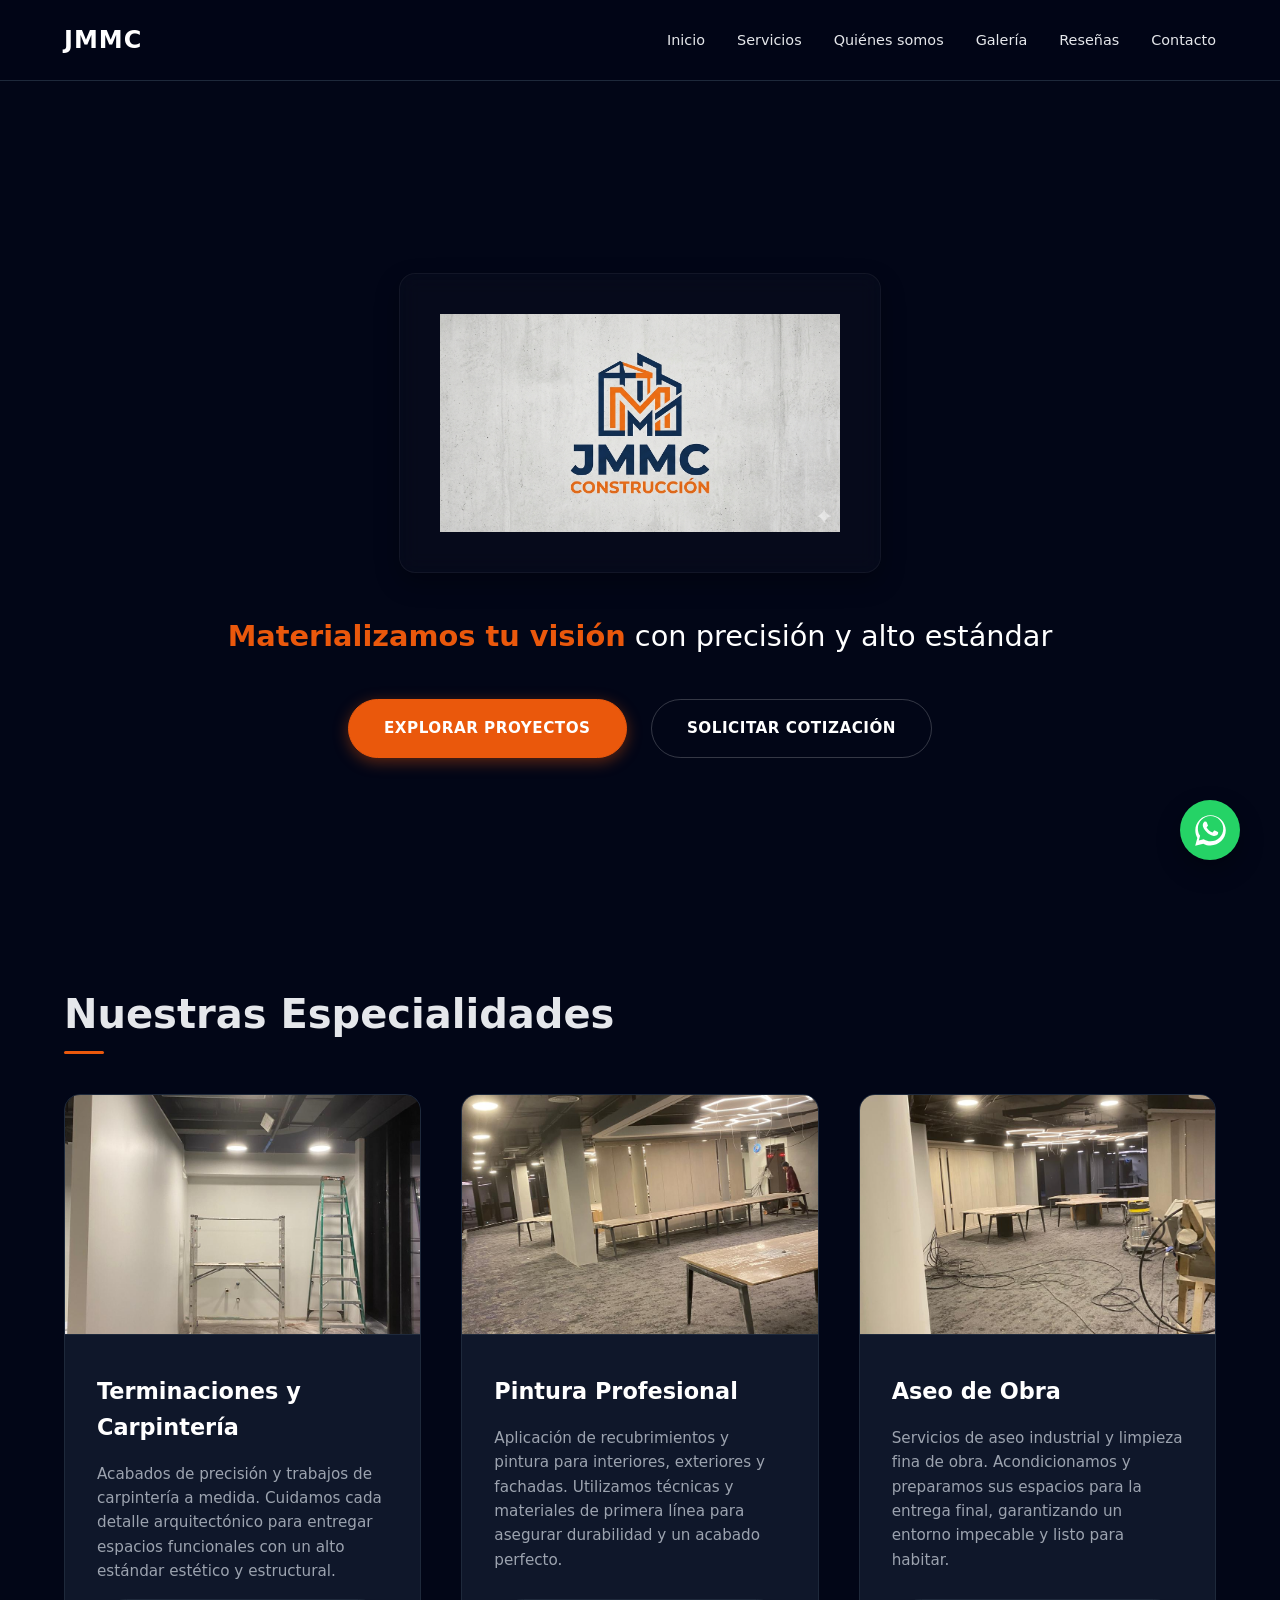
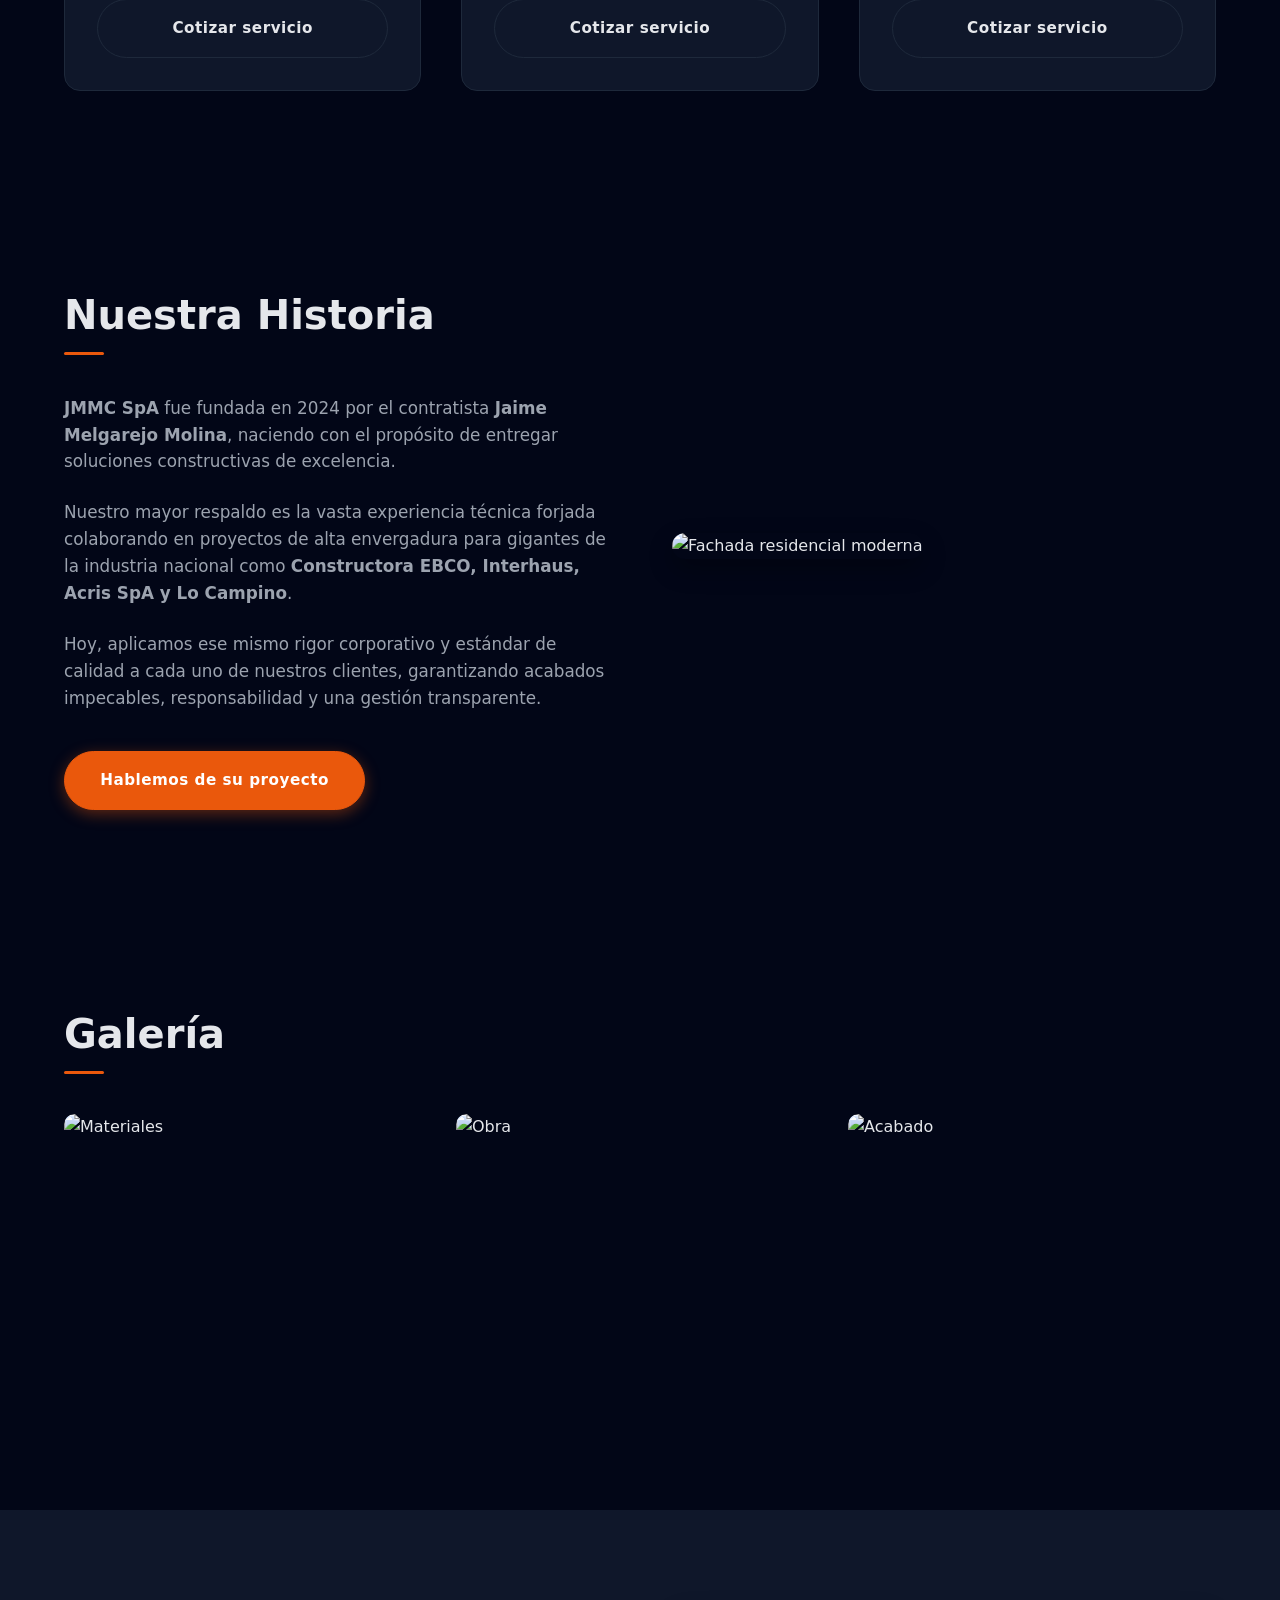
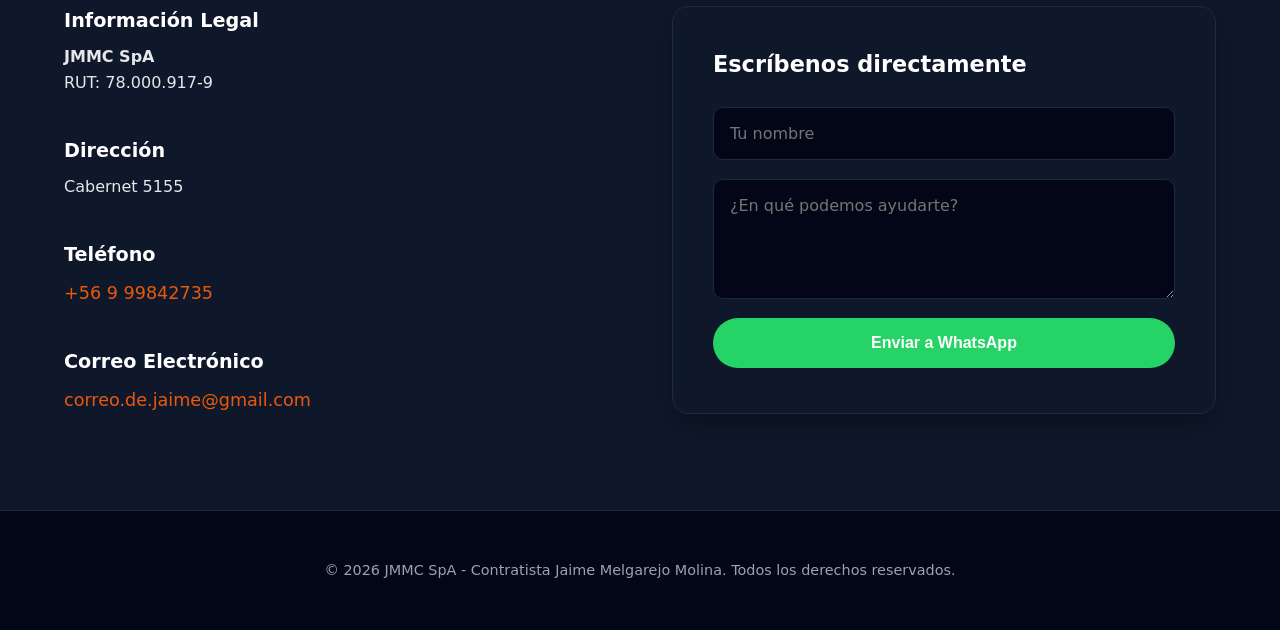
==== index.html @ 439ef9b3 "Add files via upload" ====
<!DOCTYPE html>
<html lang="es">
<head>
  <meta charset="UTF-8" />
  <title>JMMC - Construcción y Remodelaciones</title>
  <meta name="viewport" content="width=device-width, initial-scale=1" />
  <link rel="stylesheet" href="styles.css" />
</head>
<body>

  <header class="site-header">
    <div class="container header-inner">
      <div class="site-logo">
        <a href="#hero">JMMC</a>
      </div>
      <nav class="site-nav" id="siteNav">
        <ul>
          <li><a href="#hero">Inicio</a></li>
          <li><a href="#services">Servicios</a></li>
          <li><a href="#about">Quiénes somos</a></li>
          <li><a href="#gallery">Galería</a></li>
          <li><a href="#testimonials">Reseñas</a></li>
          <li><a href="#contact">Contacto</a></li>
        </ul>
      </nav>
      <button class="nav-toggle" id="navToggle" aria-label="Abrir menú">
        <span></span><span></span><span></span>
      </button>
    </div>
  </header>

  <section class="hero" id="hero">
    <div class="container hero-inner">
      <div class="hero-banner-content">
        
        <div class="hero-logo-wrapper">
          <img src="logo color.png" alt="JMMC Construcción Logo" class="hero-logo-main">
        </div>

        <p class="hero-tagline">
          <span class="text-orange">Materializamos tu visión</span> <span class="text-white">con precisión y alto estándar</span>
        </p>

        <div class="hero-btns-group">
          <a href="#gallery" class="btn btn-primary">EXPLORAR PROYECTOS</a>
          <a href="#contact" class="btn btn-outline-alt">SOLICITAR COTIZACIÓN</a>
        </div>
      </div>
    </div>
  </section>

  <main>

    <section class="section section-services" id="services">
      <div class="container">
        <h2 class="section-title">Nuestras Especialidades</h2>
        <div class="cards-grid">
          <article class="card">
            <div class="card-image">
              <img src="TERMINACIONES.jpeg" alt="Trabajos de Terminaciones y Carpintería" />
            </div>
            <div class="card-body">
              <h3>Terminaciones y Carpintería</h3>
              <p>Acabados de precisión y trabajos de carpintería a medida. Cuidamos cada detalle arquitectónico para entregar espacios funcionales con un alto estándar estético y estructural.</p>
              <a href="#contact" class="btn btn-outline">Cotizar servicio</a>
            </div>
          </article>

          <article class="card">
            <div class="card-image">
              <img src="1.jpeg" alt="Servicio de Pintura Profesional" />
            </div>
            <div class="card-body">
              <h3>Pintura Profesional</h3>
              <p>Aplicación de recubrimientos y pintura para interiores, exteriores y fachadas. Utilizamos técnicas y materiales de primera línea para asegurar durabilidad y un acabado perfecto.</p>
              <a href="#contact" class="btn btn-outline">Cotizar servicio</a>
            </div>
          </article>

          <article class="card">
            <div class="card-image">
              <img src="ASEO.jpeg" alt="Aseo Industrial y Limpieza de Obra" />
            </div>
            <div class="card-body">
              <h3>Aseo de Obra</h3>
              <p>Servicios de aseo industrial y limpieza fina de obra. Acondicionamos y preparamos sus espacios para la entrega final, garantizando un entorno impecable y listo para habitar.</p>
              <a href="#contact" class="btn btn-outline">Cotizar servicio</a>
            </div>
          </article>
        </div>
      </div>
    </section>

    <section class="section section-about" id="about">
      <div class="container about-grid">
        <div class="about-text">
          <h2 class="section-title">Nuestra Historia</h2>
          <p><strong>JMMC SpA</strong> fue fundada en 2024 por el contratista <strong>Jaime Melgarejo Molina</strong>, naciendo con el propósito de entregar soluciones constructivas de excelencia.</p>
          <p>Nuestro mayor respaldo es la vasta experiencia técnica forjada colaborando en proyectos de alta envergadura para gigantes de la industria nacional como <strong>Constructora EBCO, Interhaus, Acris SpA y Lo Campino</strong>.</p>
          <p>Hoy, aplicamos ese mismo rigor corporativo y estándar de calidad a cada uno de nuestros clientes, garantizando acabados impecables, responsabilidad y una gestión transparente.</p>
          <a href="#contact" class="btn btn-primary">Hablemos de su proyecto</a>
        </div>
        <div class="about-image">
          <img src="https://benjagnik-fphck.wordpress.com/wp-content/uploads/2026/04/jmmc-69df0a424de0f.png" alt="Fachada residencial moderna" />
        </div>
      </div>
    </section>

    <section class="section section-gallery" id="gallery">
      <div class="container">
        <h2 class="section-title">Galería</h2>
        <div class="gallery-grid">
          <figure class="gallery-item"><img src="https://benjagnik-fphck.wordpress.com/wp-content/uploads/2026/04/jmmc-69df0a423d7f0.png" alt="Materiales" /></figure>
          <figure class="gallery-item"><img src="https://benjagnik-fphck.wordpress.com/wp-content/uploads/2026/04/jmmc-69df0a41c3d1e.png" alt="Obra" /></figure>
          <figure class="gallery-item"><img src="https://benjagnik-fphck.wordpress.com/wp-content/uploads/2026/04/jmmc-69df0a420e77d.png" alt="Acabado" /></figure>
        </div>
      </div>
    </section>

    <section class="section section-contact" id="contact">
      <div class="container contact-grid">
        <div class="contact-info">
          <div class="contact-block">
            <h3>Información Legal</h3>
            <p><strong>JMMC SpA</strong><br>RUT: 78.000.917-9</p>
          </div>
          <div class="contact-block">
            <h3>Dirección</h3>
            <p>Cabernet 5155</p>
          </div>
          <div class="contact-block">
            <h3>Teléfono</h3>
            <p><a href="tel:+56999842735">+56 9 99842735</a></p>
          </div>
          <div class="contact-block">
            <h3>Correo Electrónico</h3>
            <p><a href="mailto:correo.de.jaime@gmail.com">correo.de.jaime@gmail.com</a></p>
          </div>
        </div>
        <div class="contact-form-container">
          <h3>Escríbenos directamente</h3>
          <form id="whatsappForm" class="custom-form">
            <input type="text" id="nombre" class="form-input" placeholder="Tu nombre" required>
            <textarea id="mensaje" class="form-textarea" placeholder="¿En qué podemos ayudarte?" required></textarea>
            <button type="submit" class="btn-whatsapp">Enviar a WhatsApp</button>
          </form>
        </div>
      </div>
    </section>
  </main>

  <footer class="site-footer">
    <div class="container footer-inner">
      <p class="footer-credit">© 2026 JMMC SpA - Contratista Jaime Melgarejo Molina. Todos los derechos reservados.</p>
    </div>
  </footer>

  <script src="script.js"></script>

  <!-- BOTÓN FLOTANTE DE WHATSAPP -->
  <a href="https://wa.me/56999842735?text=Hola!%20Vengo%20de%20la%20página%20web%20y%20me%20gustaría%20hacer%20una%20consulta." class="whatsapp-float" target="_blank" rel="noopener noreferrer" aria-label="Escríbenos por WhatsApp">
    <!-- Usamos un SVG oficial de WhatsApp para que cargue rápido y no dependas de imágenes externas -->
    <svg xmlns="http://www.w3.org/2000/svg" viewBox="0 0 448 512" class="whatsapp-icon">
      <path fill="currentColor" d="M380.9 97.1C339 55.1 283.2 32 223.9 32c-122.4 0-222 99.6-222 222 0 39.1 10.2 77.3 29.6 111L0 480l117.7-30.9c32.4 17.7 68.9 27 106.1 27h.1c122.3 0 224.1-99.6 224.1-222 0-59.3-25.2-115-67.1-157zM223.9 413.2c-33.2 0-65.7-8.9-94-25.7l-6.7-4-69.8 18.3L72 334.1l-4.4-7c-18.5-29.4-28.2-63.3-28.2-98.2 0-101.7 82.8-184.5 184.6-184.5 49.3 0 95.6 19.2 130.4 54.1 34.8 34.9 56.2 81.2 56.1 130.5 0 101.8-84.9 184.6-186.6 184.6zm101.2-138.2c-5.5-2.8-32.8-16.2-37.9-18-5.1-1.9-8.8-2.8-12.5 2.8-3.7 5.6-14.3 18-17.6 21.8-3.2 3.7-6.5 4.2-12 1.4-32.6-16.3-54-29.1-75.5-66-5.7-9.8 5.7-9.1 16.3-30.3 1.8-3.7.9-6.9-.5-9.7-1.4-2.8-12.5-30.1-17.1-41.2-4.5-10.8-9.1-9.3-12.5-9.5-3.2-.2-6.9-.2-10.6-.2-3.7 0-9.7 1.4-14.8 6.9-5.1 5.6-19.4 19-19.4 46.3 0 27.3 19.9 53.7 22.6 57.4 2.8 3.7 39.1 59.7 94.8 83.8 35.2 15.2 49 16.5 66.6 13.9 10.7-1.6 32.8-13.4 37.4-26.4 4.6-13 4.6-24.1 3.2-26.4-1.3-2.5-5-3.9-10.5-6.6z"/>
    </svg>
  </a>
</body>
</html>
---- styles.css ----
:root {
  /* Paleta de colores refinada para mayor elegancia */
  --color-bg: #0f172a;
  --color-bg-alt: #020617;
  --color-primary: #ea580c; /* Naranja ligeramente más oscuro/premium */
  --color-primary-hover: #c2410c;
  --color-primary-soft: rgba(234, 88, 12, 0.12);
  --color-text: #e5e7eb;
  --color-muted: #9ca3af;
  --color-card-bg: #0f172a; /* Fondo tarjeta sutilmente diferenciado */
  --color-border: #1e293b;
  --radius-lg: 16px;
  --radius-md: 10px;
  --radius-pill: 999px;
  --shadow-soft: 0 10px 25px rgba(0, 0, 0, 0.3);
  --shadow-hover: 0 15px 35px rgba(0, 0, 0, 0.5);
}

/* RESET & BASE */
* { 
  box-sizing: border-box; 
  margin: 0;
  padding: 0;
}

html { 
  scroll-behavior: smooth; 
  scroll-padding-top: 5rem; /* Evita que el header tape los títulos al hacer ancla */
}

body {
  font-family: system-ui, -apple-system, BlinkMacSystemFont, "Segoe UI", Roboto, sans-serif;
  background: var(--color-bg-alt);
  color: var(--color-text);
  line-height: 1.6;
  -webkit-font-smoothing: antialiased;
}

.container { 
  width: 100%; 
  max-width: 1200px; /* Ligeramente más amplio para PC */
  margin: 0 auto; 
  padding: 0 1.5rem; 
}

.section { padding: 6rem 0; }
.section-title { 
  font-size: clamp(2rem, 4vw, 2.5rem); 
  margin-bottom: 3rem; 
  font-weight: 700; 
  position: relative;
  display: inline-block;
}
/* Detalle elegante bajo los títulos */
.section-title::after {
  content: "";
  position: absolute;
  left: 0;
  bottom: -8px;
  width: 40px;
  height: 3px;
  background: var(--color-primary);
  border-radius: 2px;
}

/* HEADER Y NAVEGACIÓN */
.site-header {
  position: sticky; 
  top: 0; 
  z-index: 1000;
  background: rgba(2, 6, 23, 0.9);
  border-bottom: 1px solid var(--color-border);
  backdrop-filter: blur(12px);
  -webkit-backdrop-filter: blur(12px);
}

.header-inner { 
  display: flex; 
  align-items: center; 
  justify-content: space-between; 
  height: 5rem; 
}

.site-logo a { 
  color: #fff; 
  font-weight: 800; 
  text-decoration: none; 
  font-size: 1.5rem; 
  letter-spacing: 1px; 
}

.site-nav ul { 
  list-style: none; 
  display: flex; 
  gap: 2rem; 
}

.site-nav a { 
  color: var(--color-text); 
  text-decoration: none; 
  font-size: 0.9rem; 
  font-weight: 500;
  transition: color 0.3s ease; 
}

.site-nav a:hover { color: var(--color-primary); }

/* Toggle Menú Móvil */
.nav-toggle {
  display: none;
  flex-direction: column;
  justify-content: space-between;
  width: 30px;
  height: 21px;
  background: transparent;
  border: none;
  cursor: pointer;
  z-index: 1001;
}

.nav-toggle span {
  display: block;
  width: 100%;
  height: 3px;
  background-color: var(--color-text);
  border-radius: 3px;
  transition: all 0.3s ease;
}

/* HERO BANNER RESPONSIVO */
.hero {
  padding: 12rem 0 8rem;
  background-image: 
    linear-gradient(to bottom, rgba(2, 6, 23, 0.75), rgba(2, 6, 23, 0.95)),
    url('textura.png'); 
  background-size: cover;
  background-position: center;
  background-attachment: fixed;
  display: flex;
  justify-content: center;
  align-items: center;
  text-align: center;
  min-height: 80vh;
}

.hero-banner-content { 
  display: flex; 
  flex-direction: column; 
  align-items: center; 
  gap: 2.5rem; 
}

.hero-logo-wrapper {
  background: rgba(255, 255, 255, 0.02);
  padding: 2.5rem;
  border-radius: var(--radius-lg);
  border: 1px solid rgba(255, 255, 255, 0.05);
  backdrop-filter: blur(10px);
  box-shadow: var(--shadow-soft);
  transition: transform 0.4s ease, box-shadow 0.4s ease;
}

.hero-logo-wrapper:hover { 
  transform: translateY(-5px); 
  box-shadow: var(--shadow-hover);
}

.hero-logo-main { 
  max-width: 400px; 
  width: 100%; 
  height: auto; 
  display: block; 
}

.hero-tagline { 
  font-size: clamp(1.2rem, 4vw, 1.8rem); 
  font-weight: 400; 
  color: var(--color-muted);
}
.text-white { color: #fff; }
.text-orange { color: var(--color-primary); font-weight: 600; }

.hero-btns-group { 
  display: flex; 
  gap: 1.5rem; 
  flex-wrap: wrap;
  justify-content: center;
}

/* BOTONES PROFESIONALES */
.btn {
  padding: 1rem 2.2rem; 
  border-radius: var(--radius-pill);
  font-weight: 600; 
  font-size: 0.95rem;
  letter-spacing: 0.5px;
  text-decoration: none; 
  transition: all 0.3s ease;
  display: inline-flex; 
  align-items: center; 
  justify-content: center;
  cursor: pointer;
}

.btn-primary { 
  background: var(--color-primary); 
  color: #fff; 
  box-shadow: 0 4px 15px rgba(234, 88, 12, 0.4); 
  border: 1px solid var(--color-primary);
}

.btn-primary:hover { 
  background: var(--color-primary-hover);
  border-color: var(--color-primary-hover);
  transform: translateY(-2px); 
  box-shadow: 0 6px 20px rgba(234, 88, 12, 0.6);
}

.btn-outline-alt { 
  border: 1px solid rgba(255,255,255,0.2); 
  color: #fff; 
  background: transparent; 
}

.btn-outline-alt:hover { 
  border-color: #fff; 
  background: rgba(255,255,255,0.05); 
  transform: translateY(-2px);
}

.btn-outline { 
  border: 1px solid var(--color-border); 
  color: var(--color-text); 
  margin-top: auto; /* Empuja el botón al fondo de la tarjeta */
  width: 100%; 
}

.btn-outline:hover {
  border-color: var(--color-primary);
  color: var(--color-primary);
  background: var(--color-primary-soft);
}

/* CARDS CON AUTO-FIT (Responsivo automático) */
.cards-grid { 
  display: grid; 
  grid-template-columns: repeat(auto-fit, minmax(300px, 1fr)); 
  gap: 2.5rem; 
}

.card { 
  background: var(--color-card-bg); 
  border-radius: var(--radius-lg); 
  border: 1px solid var(--color-border); 
  overflow: hidden; 
  display: flex;
  flex-direction: column;
  transition: transform 0.3s ease, box-shadow 0.3s ease;
}

.card:hover {
  transform: translateY(-8px);
  box-shadow: var(--shadow-hover);
  border-color: rgba(234, 88, 12, 0.3);
}

.card-image img { 
  width: 100%; 
  height: 240px; 
  object-fit: cover; 
  border-bottom: 1px solid var(--color-border);
}

.card-body { 
  padding: 2rem; 
  display: flex;
  flex-direction: column;
  flex-grow: 1;
  gap: 1rem;
}

.card-body h3 { font-size: 1.4rem; color: #fff; }
.card-body p { color: var(--color-muted); font-size: 0.95rem; }

/* ABOUT */
.about-grid { 
  display: grid; 
  grid-template-columns: 1fr 1fr; 
  gap: 4rem; 
  align-items: center; 
}

.about-text p {
  color: var(--color-muted);
  font-size: 1.05rem;
  margin-bottom: 1.5rem;
}

.about-text .btn { margin-top: 1rem; }

.about-image img { 
  width: 100%; 
  border-radius: var(--radius-lg); 
  box-shadow: var(--shadow-soft);
}

/* GALERÍA RESPONSIVA */
.gallery-grid { 
  display: grid; 
  grid-template-columns: repeat(auto-fit, minmax(320px, 1fr)); 
  gap: 1.5rem; 
}

.gallery-item {
  overflow: hidden;
  border-radius: var(--radius-md);
}

.gallery-item img { 
  width: 100%; 
  height: 300px; 
  object-fit: cover; 
  border-radius: var(--radius-md); 
  transition: transform 0.5s ease;
  display: block;
}

.gallery-item:hover img {
  transform: scale(1.05);
}

/* CONTACTO REFACTORIZADO */
.section-contact { background: var(--color-bg); }

.contact-grid {
  display: grid;
  grid-template-columns: repeat(auto-fit, minmax(320px, 1fr));
  gap: 4rem;
}

.contact-info {
  display: flex;
  flex-direction: column;
  gap: 2.5rem;
}

.contact-block h3 {
  font-size: 1.2rem;
  color: #fff;
  margin-bottom: 0.5rem;
}

.contact-block a {
  color: var(--color-primary);
  text-decoration: none;
  font-size: 1.1rem;
  transition: color 0.3s;
}

.contact-block a:hover { color: var(--color-primary-hover); }

/* Formulario Profesional (Clases CSS en lugar de inline) */
.contact-form-container {
  background: var(--color-card-bg);
  padding: 2.5rem;
  border-radius: var(--radius-lg);
  border: 1px solid var(--color-border);
  box-shadow: var(--shadow-soft);
}

.contact-form-container h3 {
  margin-bottom: 1.5rem;
  font-size: 1.4rem;
  color: #fff;
}

.custom-form {
  display: flex;
  flex-direction: column;
  gap: 1.2rem;
}

.form-input, .form-textarea {
  width: 100%;
  padding: 1rem;
  border-radius: var(--radius-md);
  border: 1px solid var(--color-border);
  background: var(--color-bg-alt);
  color: #fff;
  font-family: inherit;
  font-size: 1rem;
  transition: border-color 0.3s, box-shadow 0.3s;
}

.form-textarea {
  height: 120px;
  resize: vertical;
}

.form-input:focus, .form-textarea:focus {
  outline: none;
  border-color: var(--color-primary);
  box-shadow: 0 0 0 3px var(--color-primary-soft);
}

.btn-whatsapp {
  background-color: #25D366;
  color: white;
  border: none;
  padding: 1rem;
  cursor: pointer;
  width: 100%;
  border-radius: var(--radius-pill);
  font-weight: 700;
  font-size: 1rem;
  transition: all 0.3s ease;
  display: flex;
  justify-content: center;
  align-items: center;
}

.btn-whatsapp:hover {
  background-color: #1ebc5a;
  transform: translateY(-2px);
  box-shadow: 0 5px 15px rgba(37, 211, 102, 0.3);
}

/* FOOTER */
.site-footer {
  padding: 3rem 0;
  text-align: center;
  border-top: 1px solid var(--color-border);
  background: var(--color-bg-alt);
}

.footer-credit {
  color: var(--color-muted);
  font-size: 0.9rem;
}

/* =========================================
   BOTÓN FLOTANTE WHATSAPP
   ========================================= */
.whatsapp-float {
  position: fixed;
  width: 60px;
  height: 60px;
  bottom: 40px;
  right: 40px;
  background-color: #25D366;
  color: white;
  border-radius: 50px;
  display: flex;
  justify-content: center;
  align-items: center;
  box-shadow: var(--shadow-soft);
  z-index: 1000;
  transition: transform 0.3s ease, box-shadow 0.3s ease, background-color 0.3s ease;
}

.whatsapp-float:hover {
  transform: translateY(-5px) scale(1.05);
  box-shadow: var(--shadow-hover);
  background-color: #1EBE55;
  color: white;
}

.whatsapp-icon {
  width: 35px;
  height: 35px;
}

/* MEDIA QUERIES PARA ADAPTABILIDAD ESPECÍFICA (Tablets y Móviles) */
@media (max-width: 992px) {
  .about-grid { grid-template-columns: 1fr; gap: 3rem; }
  .about-image { order: -1; } /* Imagen arriba en móviles */
}

@media (max-width: 768px) {
  .nav-toggle { display: flex; } /* Muestra botón hamburguesa */
  
  .site-nav {
    display: none; /* Oculto por defecto en móvil, JS añadirá .active */
    position: absolute;
    top: 100%;
    left: 0;
    width: 100%;
    background: rgba(2, 6, 23, 0.98);
    border-bottom: 1px solid var(--color-border);
    padding: 1.5rem 0;
  }

  .site-nav.active { display: block; } /* Clase que activaría tu script.js */

  .site-nav ul {
    flex-direction: column;
    align-items: center;
    gap: 1.5rem;
  }
  
  .hero { padding: 8rem 0 6rem; }
  .hero-logo-main { max-width: 260px; }
  .hero-btns-group { flex-direction: column; width: 100%; }
  .hero-btns-group .btn { width: 100%; }
  
  .section { padding: 4rem 0; }
  .section-title { margin-bottom: 2rem; }

  /* Ajuste botón flotante en móviles */
  .whatsapp-float {
    width: 55px;
    height: 55px;
    bottom: 20px;
    right: 20px;
  }
  
  .whatsapp-icon {
    width: 30px;
    height: 30px;
  }
}
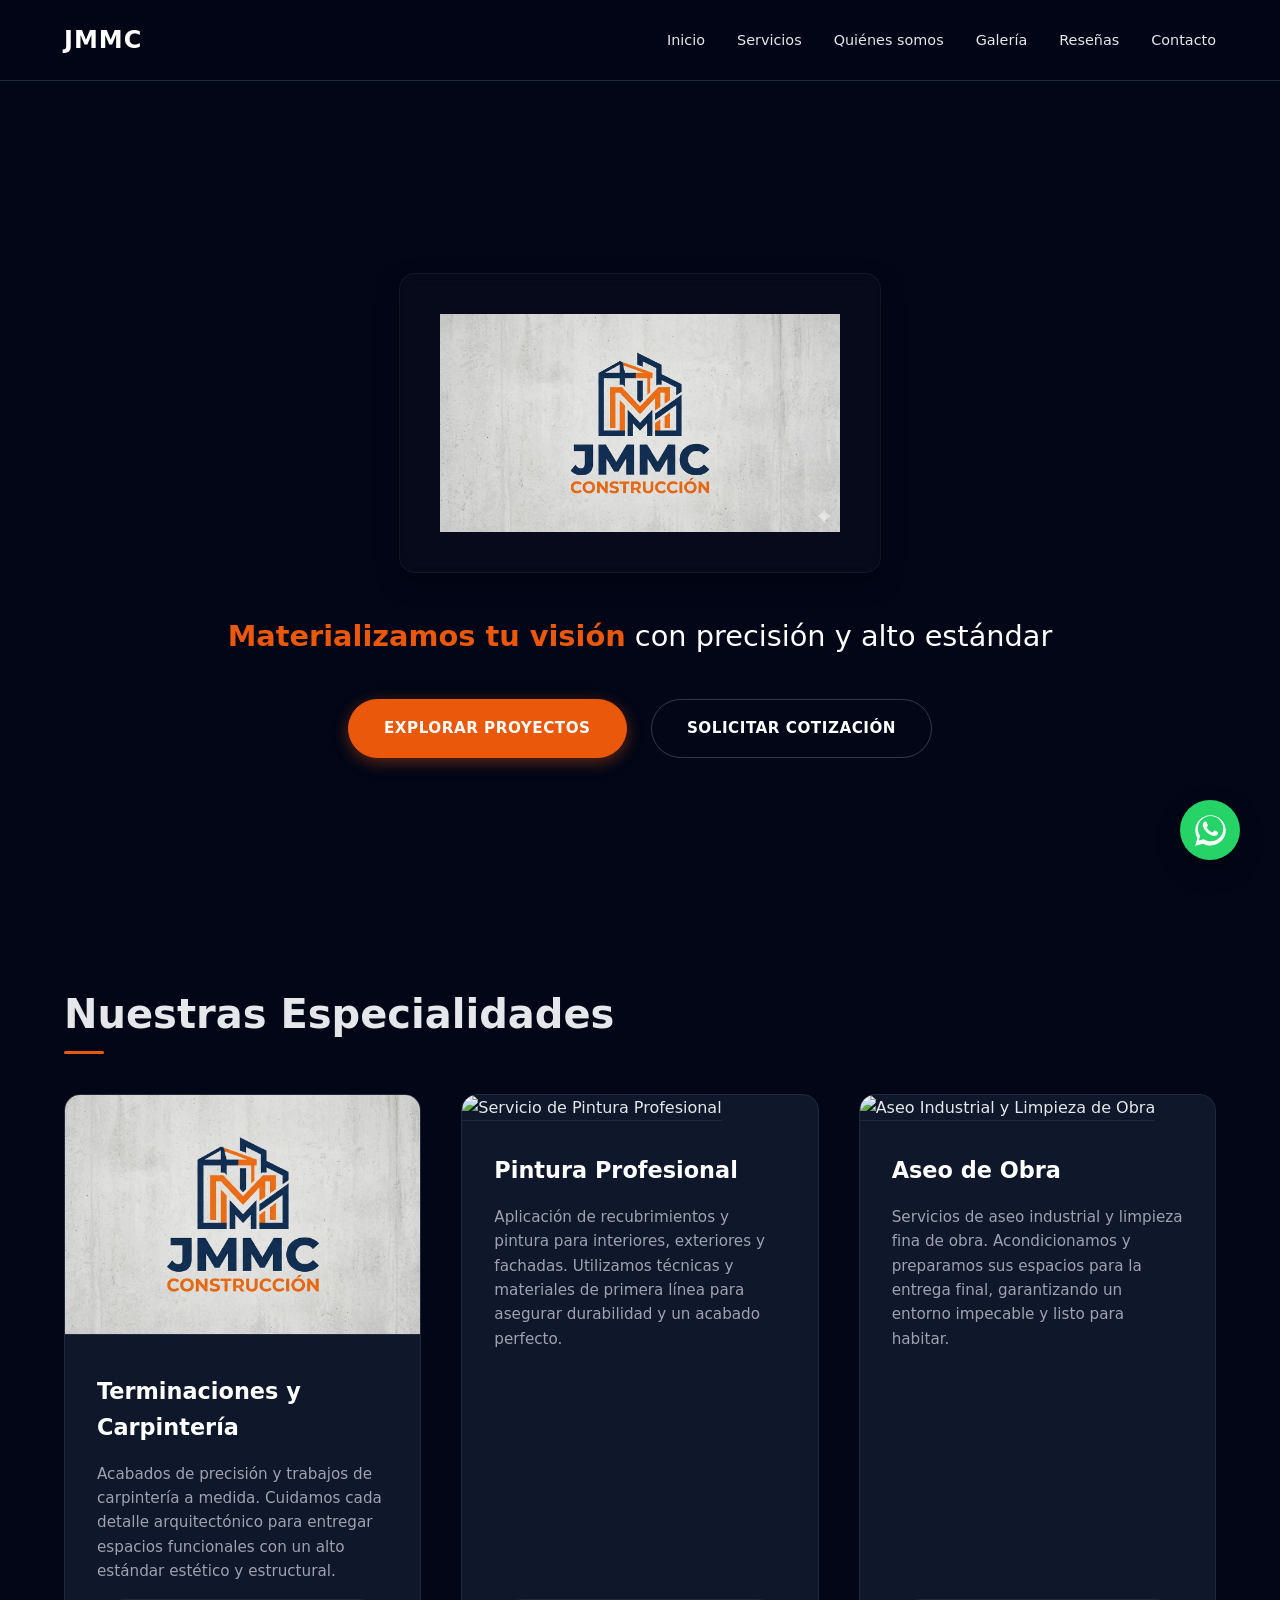
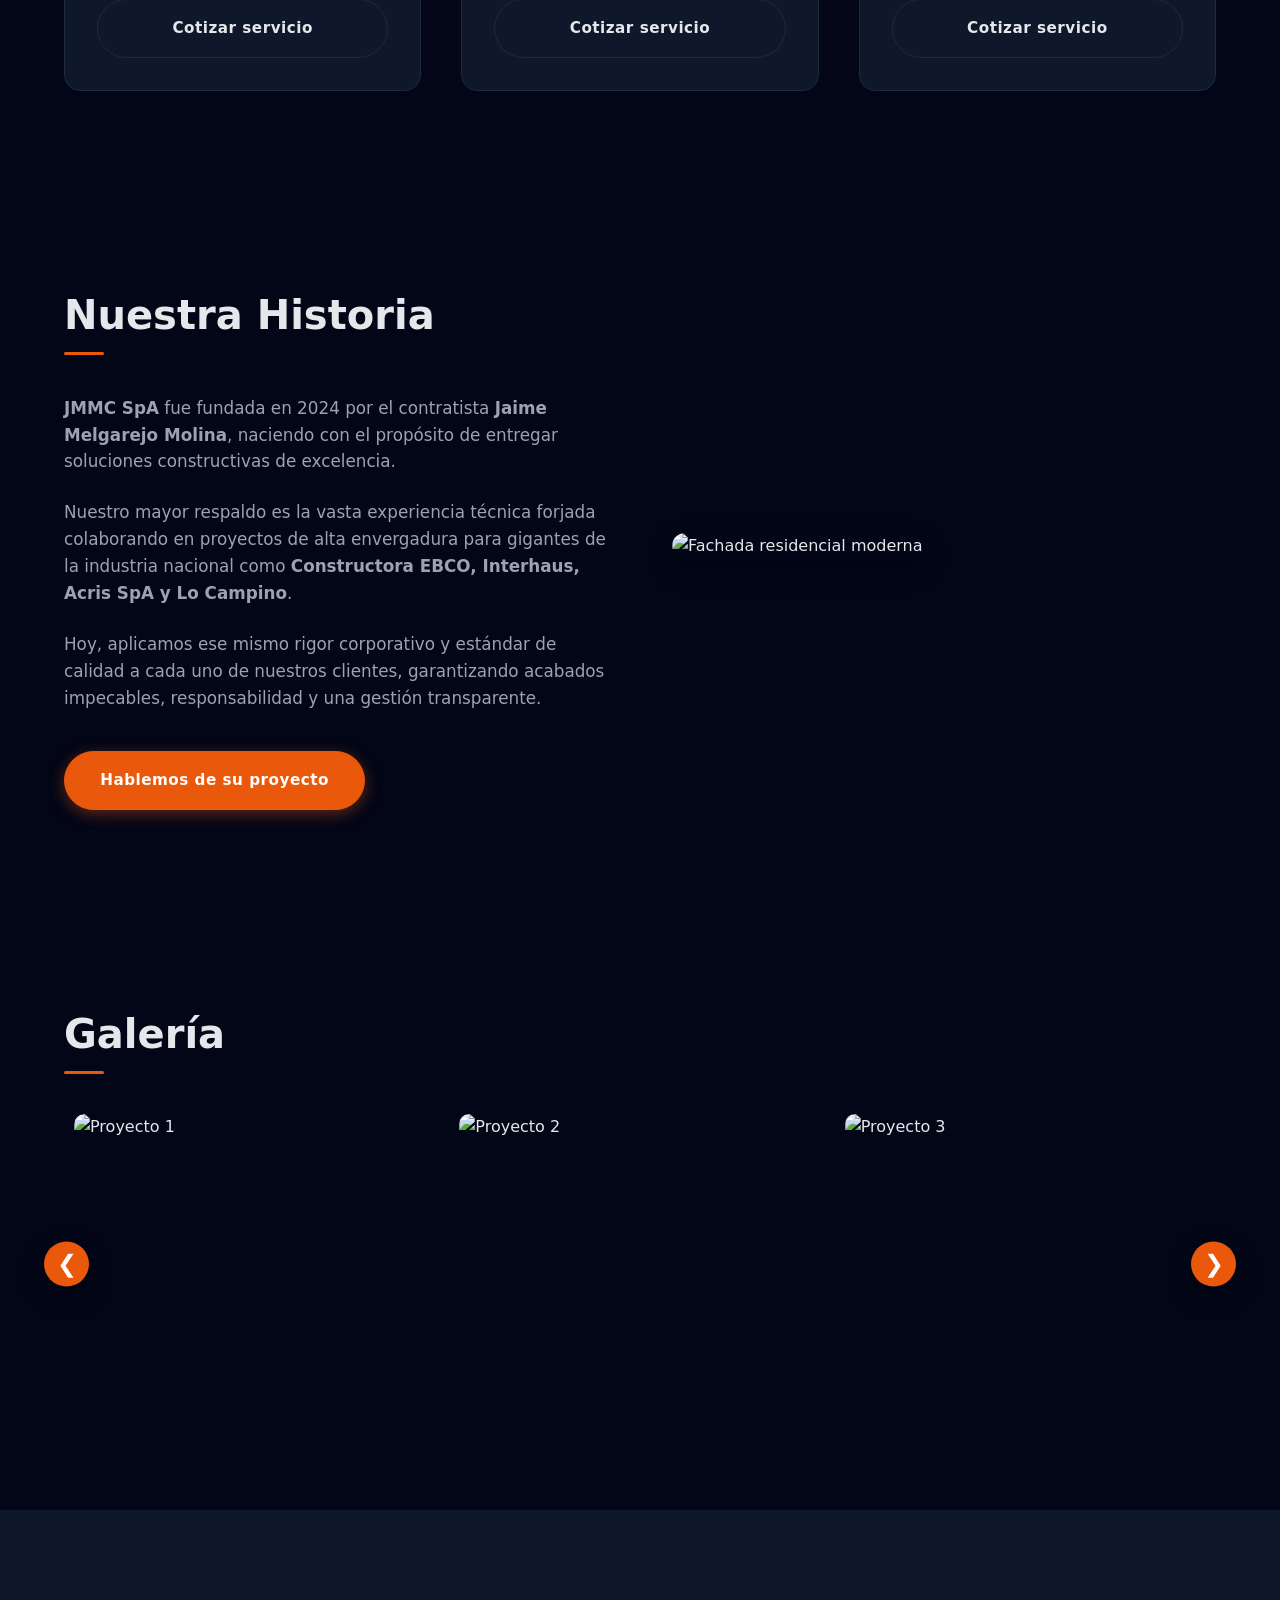
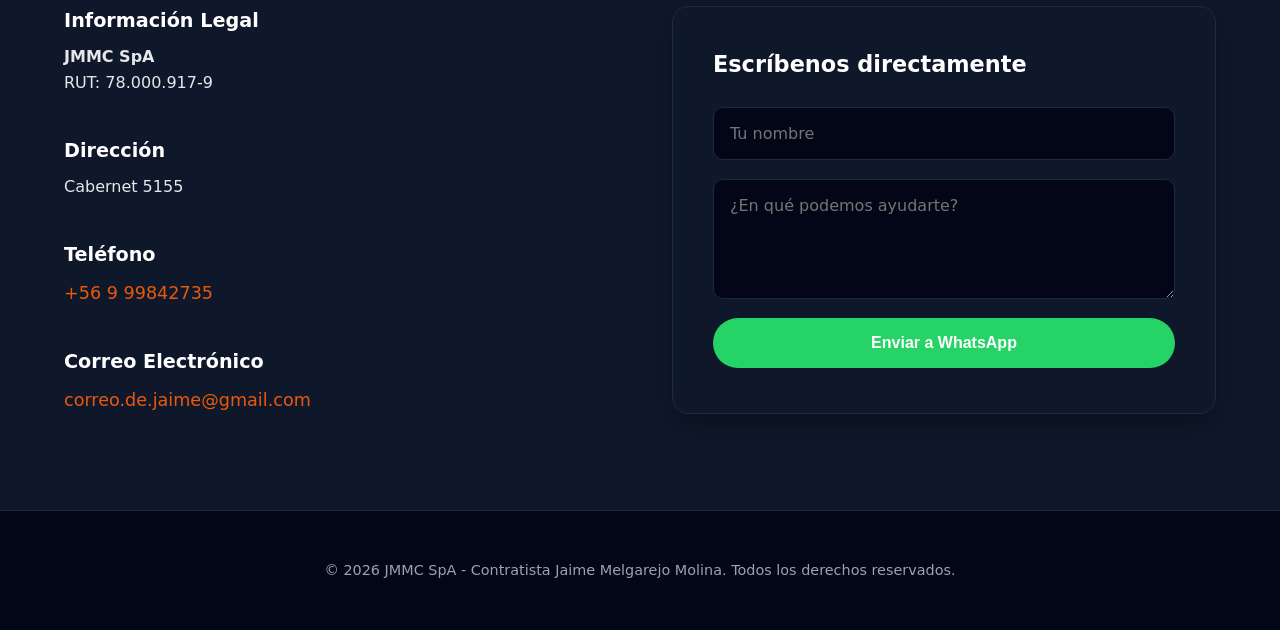
==== commit 02aaef7e: "Add files via upload" ====
--- a/index.html
+++ b/index.html
@@ -57,7 +57,7 @@
         <div class="cards-grid">
           <article class="card">
             <div class="card-image">
-              <img src="TERMINACIONES.jpeg" alt="Trabajos de Terminaciones y Carpintería" />
+              <img src="logo color.png" alt="Trabajos de Terminaciones y Carpintería" />
             </div>
             <div class="card-body">
               <h3>Terminaciones y Carpintería</h3>
@@ -68,7 +68,7 @@
 
           <article class="card">
             <div class="card-image">
-              <img src="1.jpeg" alt="Servicio de Pintura Profesional" />
+              <img src="https://benjagnik-fphck.wordpress.com/wp-content/uploads/2026/04/jmmc-69df0a4228adc.png" alt="Servicio de Pintura Profesional" />
             </div>
             <div class="card-body">
               <h3>Pintura Profesional</h3>
@@ -79,7 +79,7 @@
 
           <article class="card">
             <div class="card-image">
-              <img src="ASEO.jpeg" alt="Aseo Industrial y Limpieza de Obra" />
+              <img src="https://benjagnik-fphck.wordpress.com/wp-content/uploads/2026/04/jmmc-69df0a425f270.png" alt="Aseo Industrial y Limpieza de Obra" />
             </div>
             <div class="card-body">
               <h3>Aseo de Obra</h3>
@@ -109,10 +109,27 @@
     <section class="section section-gallery" id="gallery">
       <div class="container">
         <h2 class="section-title">Galería</h2>
-        <div class="gallery-grid">
-          <figure class="gallery-item"><img src="https://benjagnik-fphck.wordpress.com/wp-content/uploads/2026/04/jmmc-69df0a423d7f0.png" alt="Materiales" /></figure>
-          <figure class="gallery-item"><img src="https://benjagnik-fphck.wordpress.com/wp-content/uploads/2026/04/jmmc-69df0a41c3d1e.png" alt="Obra" /></figure>
-          <figure class="gallery-item"><img src="https://benjagnik-fphck.wordpress.com/wp-content/uploads/2026/04/jmmc-69df0a420e77d.png" alt="Acabado" /></figure>
+        <!-- NUEVO CARRUSEL DE FOTOS -->
+        <div class="carousel-container">
+          <button class="carousel-btn prev-btn" id="prevBtn" aria-label="Anterior">&#10094;</button>
+          
+          <div class="carousel-track-wrapper">
+            <div class="carousel-track" id="carouselTrack">
+              <figure class="carousel-slide"><img src="galeria1.jpg" alt="Proyecto 1" /></figure>
+              <figure class="carousel-slide"><img src="galeria2.jpg" alt="Proyecto 2" /></figure>
+              <figure class="carousel-slide"><img src="galeria3.jpg" alt="Proyecto 3" /></figure>
+              <figure class="carousel-slide"><img src="galeria4.jpg" alt="Proyecto 4" /></figure>
+              <figure class="carousel-slide"><img src="galeria5.jpg" alt="Proyecto 5" /></figure>
+              <figure class="carousel-slide"><img src="galeria6.jpg" alt="Proyecto 6" /></figure>
+              <figure class="carousel-slide"><img src="galeria7.jpg" alt="Proyecto 7" /></figure>
+              <figure class="carousel-slide"><img src="galeria8.jpg" alt="Proyecto 8" /></figure>
+              <figure class="carousel-slide"><img src="galeria9.jpg" alt="Proyecto 9" /></figure>
+              <figure class="carousel-slide"><img src="galeria10.jpg" alt="Proyecto 10" /></figure>
+              <figure class="carousel-slide"><img src="galeria11.jpg" alt="Proyecto 11" /></figure>
+            </div>
+          </div>
+
+          <button class="carousel-btn next-btn" id="nextBtn" aria-label="Siguiente">&#10095;</button>
         </div>
       </div>
     </section>
@@ -159,7 +176,6 @@
 
   <!-- BOTÓN FLOTANTE DE WHATSAPP -->
   <a href="https://wa.me/56999842735?text=Hola!%20Vengo%20de%20la%20página%20web%20y%20me%20gustaría%20hacer%20una%20consulta." class="whatsapp-float" target="_blank" rel="noopener noreferrer" aria-label="Escríbenos por WhatsApp">
-    <!-- Usamos un SVG oficial de WhatsApp para que cargue rápido y no dependas de imágenes externas -->
     <svg xmlns="http://www.w3.org/2000/svg" viewBox="0 0 448 512" class="whatsapp-icon">
       <path fill="currentColor" d="M380.9 97.1C339 55.1 283.2 32 223.9 32c-122.4 0-222 99.6-222 222 0 39.1 10.2 77.3 29.6 111L0 480l117.7-30.9c32.4 17.7 68.9 27 106.1 27h.1c122.3 0 224.1-99.6 224.1-222 0-59.3-25.2-115-67.1-157zM223.9 413.2c-33.2 0-65.7-8.9-94-25.7l-6.7-4-69.8 18.3L72 334.1l-4.4-7c-18.5-29.4-28.2-63.3-28.2-98.2 0-101.7 82.8-184.5 184.6-184.5 49.3 0 95.6 19.2 130.4 54.1 34.8 34.9 56.2 81.2 56.1 130.5 0 101.8-84.9 184.6-186.6 184.6zm101.2-138.2c-5.5-2.8-32.8-16.2-37.9-18-5.1-1.9-8.8-2.8-12.5 2.8-3.7 5.6-14.3 18-17.6 21.8-3.2 3.7-6.5 4.2-12 1.4-32.6-16.3-54-29.1-75.5-66-5.7-9.8 5.7-9.1 16.3-30.3 1.8-3.7.9-6.9-.5-9.7-1.4-2.8-12.5-30.1-17.1-41.2-4.5-10.8-9.1-9.3-12.5-9.5-3.2-.2-6.9-.2-10.6-.2-3.7 0-9.7 1.4-14.8 6.9-5.1 5.6-19.4 19-19.4 46.3 0 27.3 19.9 53.7 22.6 57.4 2.8 3.7 39.1 59.7 94.8 83.8 35.2 15.2 49 16.5 66.6 13.9 10.7-1.6 32.8-13.4 37.4-26.4 4.6-13 4.6-24.1 3.2-26.4-1.3-2.5-5-3.9-10.5-6.6z"/>
     </svg>
--- a/styles.css
+++ b/styles.css
@@ -1,13 +1,12 @@
 :root {
-  /* Paleta de colores refinada para mayor elegancia */
   --color-bg: #0f172a;
   --color-bg-alt: #020617;
-  --color-primary: #ea580c; /* Naranja ligeramente más oscuro/premium */
+  --color-primary: #ea580c;
   --color-primary-hover: #c2410c;
   --color-primary-soft: rgba(234, 88, 12, 0.12);
   --color-text: #e5e7eb;
   --color-muted: #9ca3af;
-  --color-card-bg: #0f172a; /* Fondo tarjeta sutilmente diferenciado */
+  --color-card-bg: #0f172a;
   --color-border: #1e293b;
   --radius-lg: 16px;
   --radius-md: 10px;
@@ -16,7 +15,6 @@
   --shadow-hover: 0 15px 35px rgba(0, 0, 0, 0.5);
 }
 
-/* RESET & BASE */
 * { 
   box-sizing: border-box; 
   margin: 0;
@@ -25,7 +23,7 @@
 
 html { 
   scroll-behavior: smooth; 
-  scroll-padding-top: 5rem; /* Evita que el header tape los títulos al hacer ancla */
+  scroll-padding-top: 5rem; 
 }
 
 body {
@@ -38,7 +36,7 @@
 
 .container { 
   width: 100%; 
-  max-width: 1200px; /* Ligeramente más amplio para PC */
+  max-width: 1200px; 
   margin: 0 auto; 
   padding: 0 1.5rem; 
 }
@@ -51,7 +49,7 @@
   position: relative;
   display: inline-block;
 }
-/* Detalle elegante bajo los títulos */
+
 .section-title::after {
   content: "";
   position: absolute;
@@ -105,7 +103,6 @@
 
 .site-nav a:hover { color: var(--color-primary); }
 
-/* Toggle Menú Móvil */
 .nav-toggle {
   display: none;
   flex-direction: column;
@@ -231,7 +228,7 @@
 .btn-outline { 
   border: 1px solid var(--color-border); 
   color: var(--color-text); 
-  margin-top: auto; /* Empuja el botón al fondo de la tarjeta */
+  margin-top: auto; 
   width: 100%; 
 }
 
@@ -241,7 +238,7 @@
   background: var(--color-primary-soft);
 }
 
-/* CARDS CON AUTO-FIT (Responsivo automático) */
+/* CARDS CON AUTO-FIT */
 .cards-grid { 
   display: grid; 
   grid-template-columns: repeat(auto-fit, minmax(300px, 1fr)); 
@@ -304,32 +301,77 @@
   box-shadow: var(--shadow-soft);
 }
 
-/* GALERÍA RESPONSIVA */
-.gallery-grid { 
-  display: grid; 
-  grid-template-columns: repeat(auto-fit, minmax(320px, 1fr)); 
-  gap: 1.5rem; 
-}
-
-.gallery-item {
+/* =========================================
+   NUEVA GALERÍA (CARRUSEL)
+   ========================================= */
+.carousel-container {
+  position: relative;
+  width: 100%;
+  padding: 0 10px; /* Espacio para que las flechas no toquen las fotos */
+}
+
+.carousel-track-wrapper {
   overflow: hidden;
+  width: 100%;
   border-radius: var(--radius-md);
 }
 
-.gallery-item img { 
-  width: 100%; 
-  height: 300px; 
-  object-fit: cover; 
-  border-radius: var(--radius-md); 
-  transition: transform 0.5s ease;
+.carousel-track {
+  display: flex;
+  transition: transform 0.4s ease-in-out;
+  gap: 1.5rem;
+}
+
+.carousel-slide {
+  /* En PC muestra 3 fotos a la vez */
+  min-width: calc((100% - 3rem) / 3); 
+  box-sizing: border-box;
+}
+
+.carousel-slide img {
+  width: 100%;
+  height: 300px;
+  object-fit: cover;
+  border-radius: var(--radius-md);
   display: block;
-}
-
-.gallery-item:hover img {
-  transform: scale(1.05);
-}
-
-/* CONTACTO REFACTORIZADO */
+  transition: transform 0.3s ease;
+}
+
+.carousel-slide:hover img {
+  transform: scale(1.02);
+}
+
+/* Botones Flechas del Carrusel */
+.carousel-btn {
+  position: absolute;
+  top: 50%;
+  transform: translateY(-50%);
+  background: var(--color-primary);
+  color: white;
+  border: none;
+  width: 45px;
+  height: 45px;
+  border-radius: 50%;
+  font-size: 1.5rem;
+  cursor: pointer;
+  z-index: 10;
+  box-shadow: var(--shadow-soft);
+  display: flex;
+  justify-content: center;
+  align-items: center;
+  transition: background 0.3s, transform 0.3s;
+}
+
+.carousel-btn:hover {
+  background: var(--color-primary-hover);
+  transform: translateY(-50%) scale(1.1);
+}
+
+.prev-btn { left: -20px; }
+.next-btn { right: -20px; }
+
+
+/* CONTACTO */
 .section-contact { background: var(--color-bg); }
 
 .contact-grid {
@@ -359,7 +401,7 @@
 
 .contact-block a:hover { color: var(--color-primary-hover); }
 
-/* Formulario Profesional (Clases CSS en lugar de inline) */
+/* Formulario Profesional */
 .contact-form-container {
   background: var(--color-card-bg);
   padding: 2.5rem;
@@ -438,9 +480,7 @@
   font-size: 0.9rem;
 }
 
-/* =========================================
-   BOTÓN FLOTANTE WHATSAPP
-   ========================================= */
+/* BOTÓN FLOTANTE WHATSAPP */
 .whatsapp-float {
   position: fixed;
   width: 60px;
@@ -470,17 +510,20 @@
   height: 35px;
 }
 
-/* MEDIA QUERIES PARA ADAPTABILIDAD ESPECÍFICA (Tablets y Móviles) */
+/* MEDIA QUERIES (Tablets y Móviles) */
 @media (max-width: 992px) {
   .about-grid { grid-template-columns: 1fr; gap: 3rem; }
-  .about-image { order: -1; } /* Imagen arriba en móviles */
+  .about-image { order: -1; } 
+  
+  /* Ajuste Carrusel para Tablet (Muestra 2 fotos) */
+  .carousel-slide { min-width: calc((100% - 1.5rem) / 2); }
 }
 
 @media (max-width: 768px) {
-  .nav-toggle { display: flex; } /* Muestra botón hamburguesa */
+  .nav-toggle { display: flex; } 
   
   .site-nav {
-    display: none; /* Oculto por defecto en móvil, JS añadirá .active */
+    display: none; 
     position: absolute;
     top: 100%;
     left: 0;
@@ -490,7 +533,7 @@
     padding: 1.5rem 0;
   }
 
-  .site-nav.active { display: block; } /* Clase que activaría tu script.js */
+  .site-nav.active { display: block; } 
 
   .site-nav ul {
     flex-direction: column;
@@ -506,6 +549,11 @@
   .section { padding: 4rem 0; }
   .section-title { margin-bottom: 2rem; }
 
+  /* Ajuste Carrusel para Móvil (Muestra 1 foto) */
+  .carousel-slide { min-width: 100%; }
+  .prev-btn { left: 0px; }
+  .next-btn { right: 0px; }
+
   /* Ajuste botón flotante en móviles */
   .whatsapp-float {
     width: 55px;
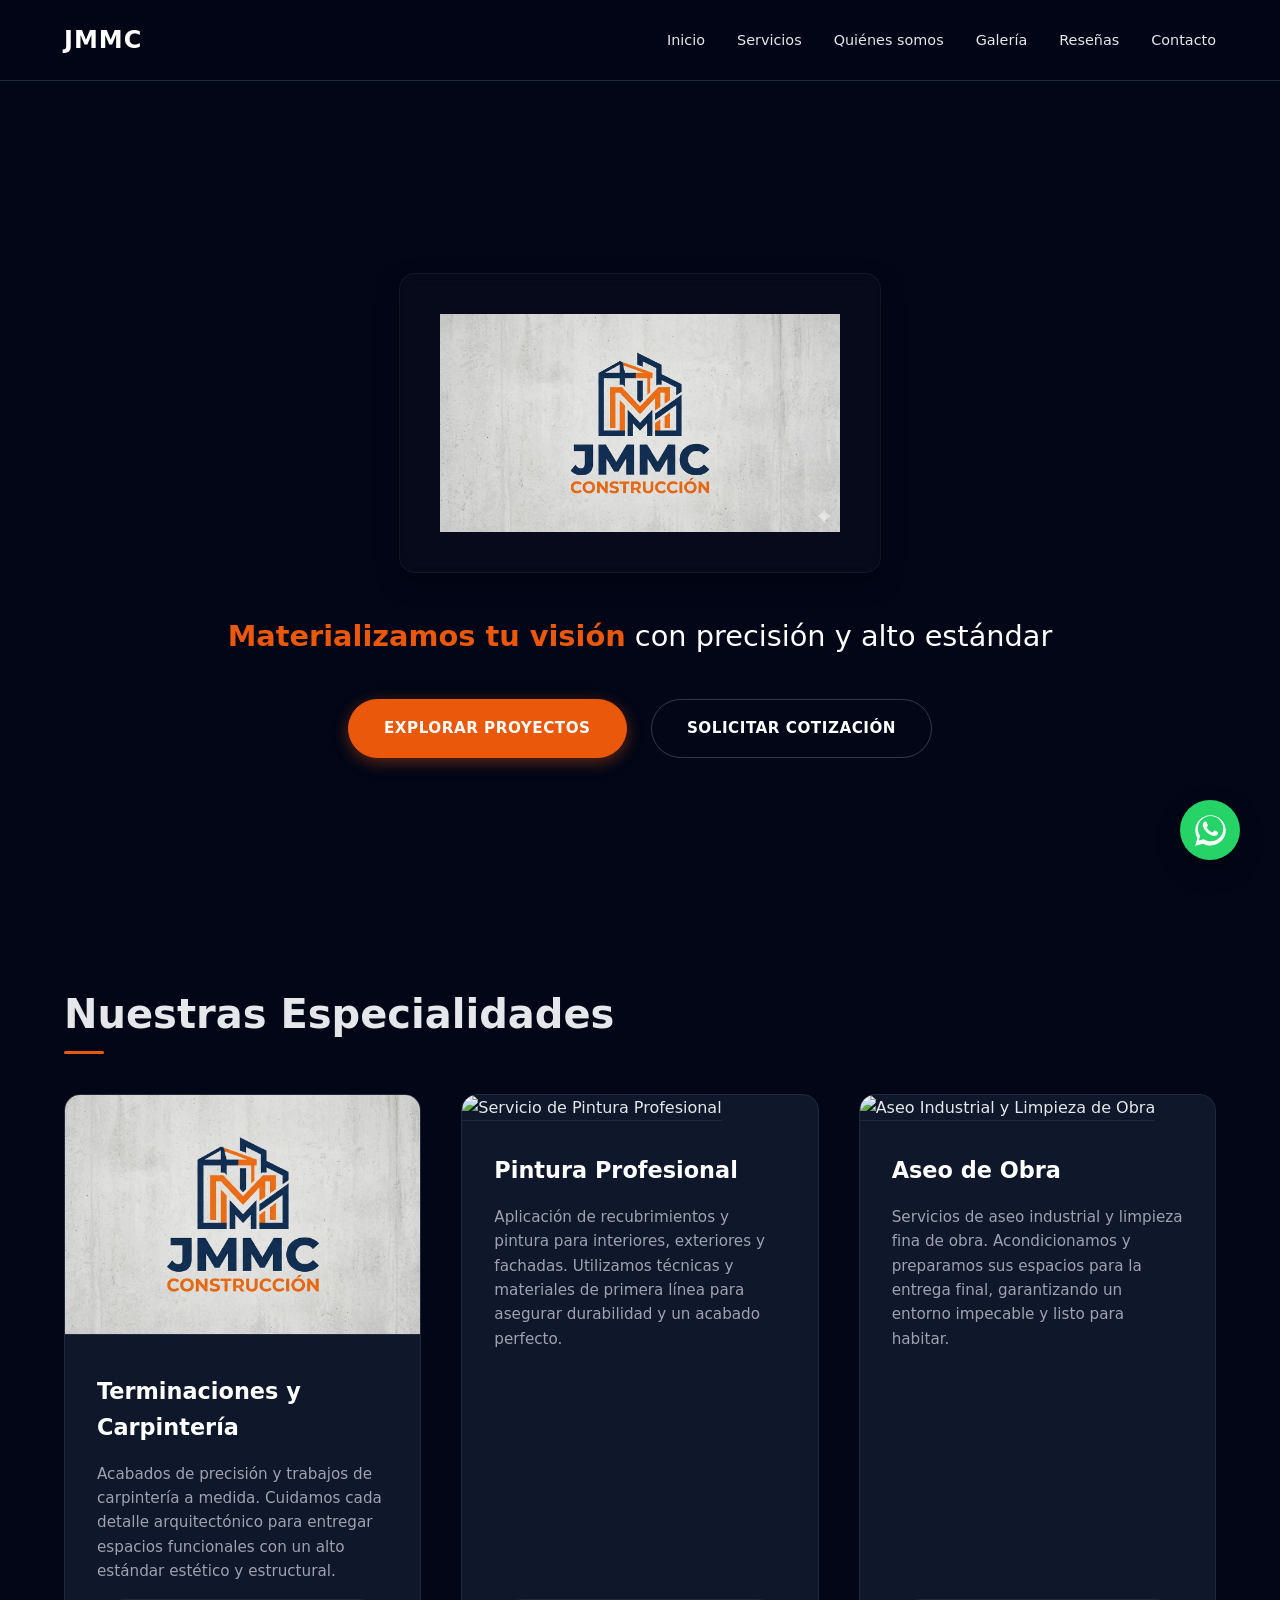
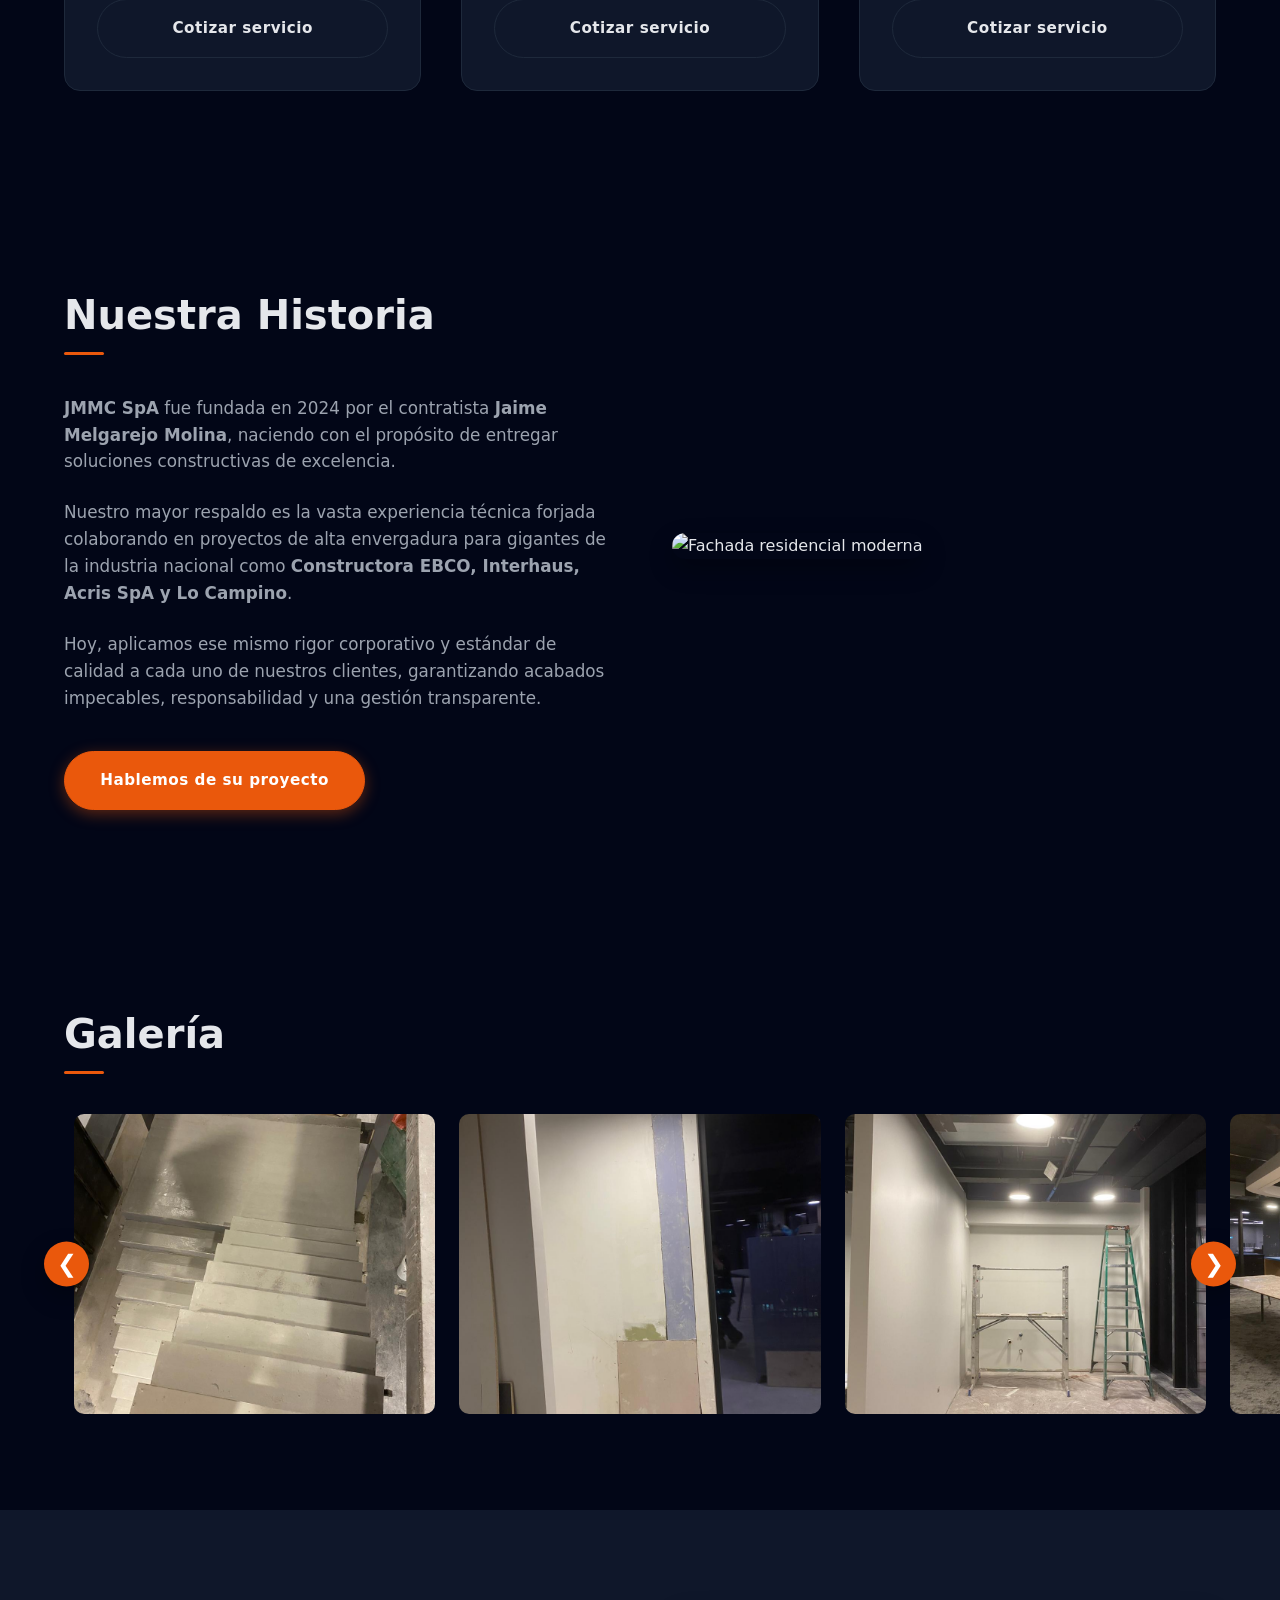
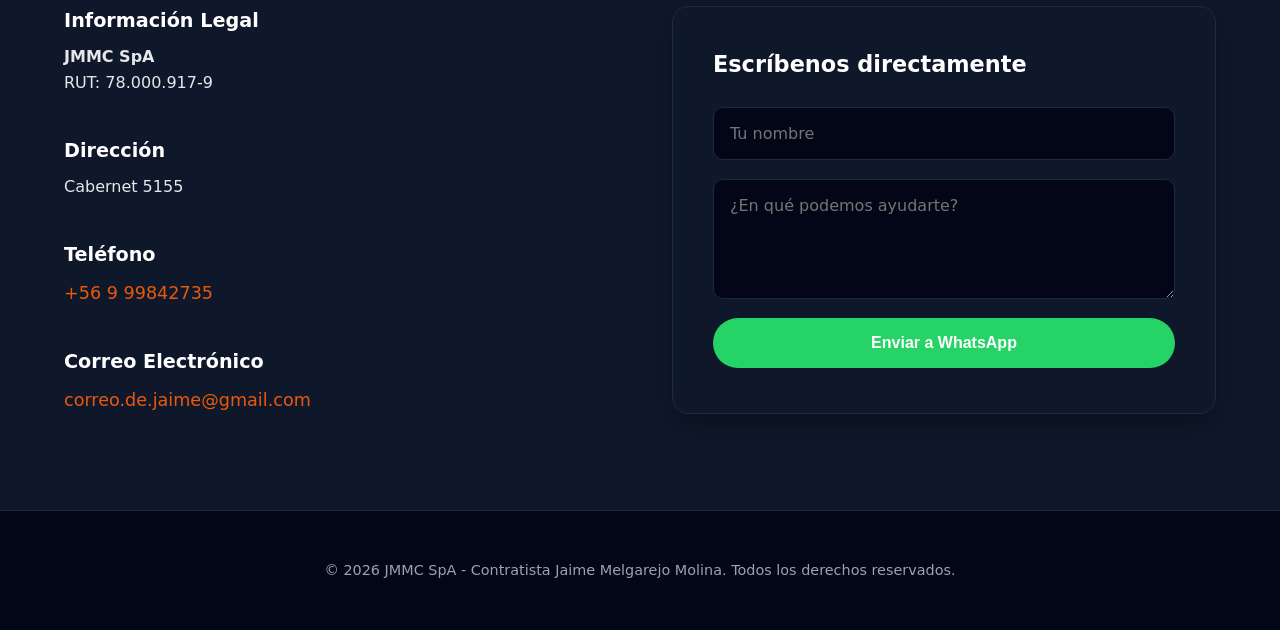
==== commit 5f9c5480: "Add files via upload" ====
--- a/index.html
+++ b/index.html
@@ -113,21 +113,19 @@
         <div class="carousel-container">
           <button class="carousel-btn prev-btn" id="prevBtn" aria-label="Anterior">&#10094;</button>
           
-          <div class="carousel-track-wrapper">
-            <div class="carousel-track" id="carouselTrack">
-              <figure class="carousel-slide"><img src="galeria1.jpg" alt="Proyecto 1" /></figure>
-              <figure class="carousel-slide"><img src="galeria2.jpg" alt="Proyecto 2" /></figure>
-              <figure class="carousel-slide"><img src="galeria3.jpg" alt="Proyecto 3" /></figure>
-              <figure class="carousel-slide"><img src="galeria4.jpg" alt="Proyecto 4" /></figure>
-              <figure class="carousel-slide"><img src="galeria5.jpg" alt="Proyecto 5" /></figure>
-              <figure class="carousel-slide"><img src="galeria6.jpg" alt="Proyecto 6" /></figure>
-              <figure class="carousel-slide"><img src="galeria7.jpg" alt="Proyecto 7" /></figure>
-              <figure class="carousel-slide"><img src="galeria8.jpg" alt="Proyecto 8" /></figure>
-              <figure class="carousel-slide"><img src="galeria9.jpg" alt="Proyecto 9" /></figure>
-              <figure class="carousel-slide"><img src="galeria10.jpg" alt="Proyecto 10" /></figure>
-              <figure class="carousel-slide"><img src="galeria11.jpg" alt="Proyecto 11" /></figure>
+         <div class="carousel-track" id="carouselTrack">
+              <figure class="carousel-slide"><img src="galeria1.jpeg" alt="Proyecto 1" /></figure>
+              <figure class="carousel-slide"><img src="galeria2.jpeg" alt="Proyecto 2" /></figure>
+              <figure class="carousel-slide"><img src="galeria3.jpeg" alt="Proyecto 3" /></figure>
+              <figure class="carousel-slide"><img src="galeria4.jpeg" alt="Proyecto 4" /></figure>
+              <figure class="carousel-slide"><img src="galeria5.jpeg" alt="Proyecto 5" /></figure>
+              <figure class="carousel-slide"><img src="galeria6.jpeg" alt="Proyecto 6" /></figure>
+              <figure class="carousel-slide"><img src="galeria7.jpeg" alt="Proyecto 7" /></figure>
+              <figure class="carousel-slide"><img src="galeria8.jpeg" alt="Proyecto 8" /></figure>
+              <figure class="carousel-slide"><img src="galeria9.jpeg" alt="Proyecto 9" /></figure>
+              <figure class="carousel-slide"><img src="galeria10.jpeg" alt="Proyecto 10" /></figure>
+              <figure class="carousel-slide"><img src="galeria11.jpeg" alt="Proyecto 11" /></figure>
             </div>
-          </div>
 
           <button class="carousel-btn next-btn" id="nextBtn" aria-label="Siguiente">&#10095;</button>
         </div>
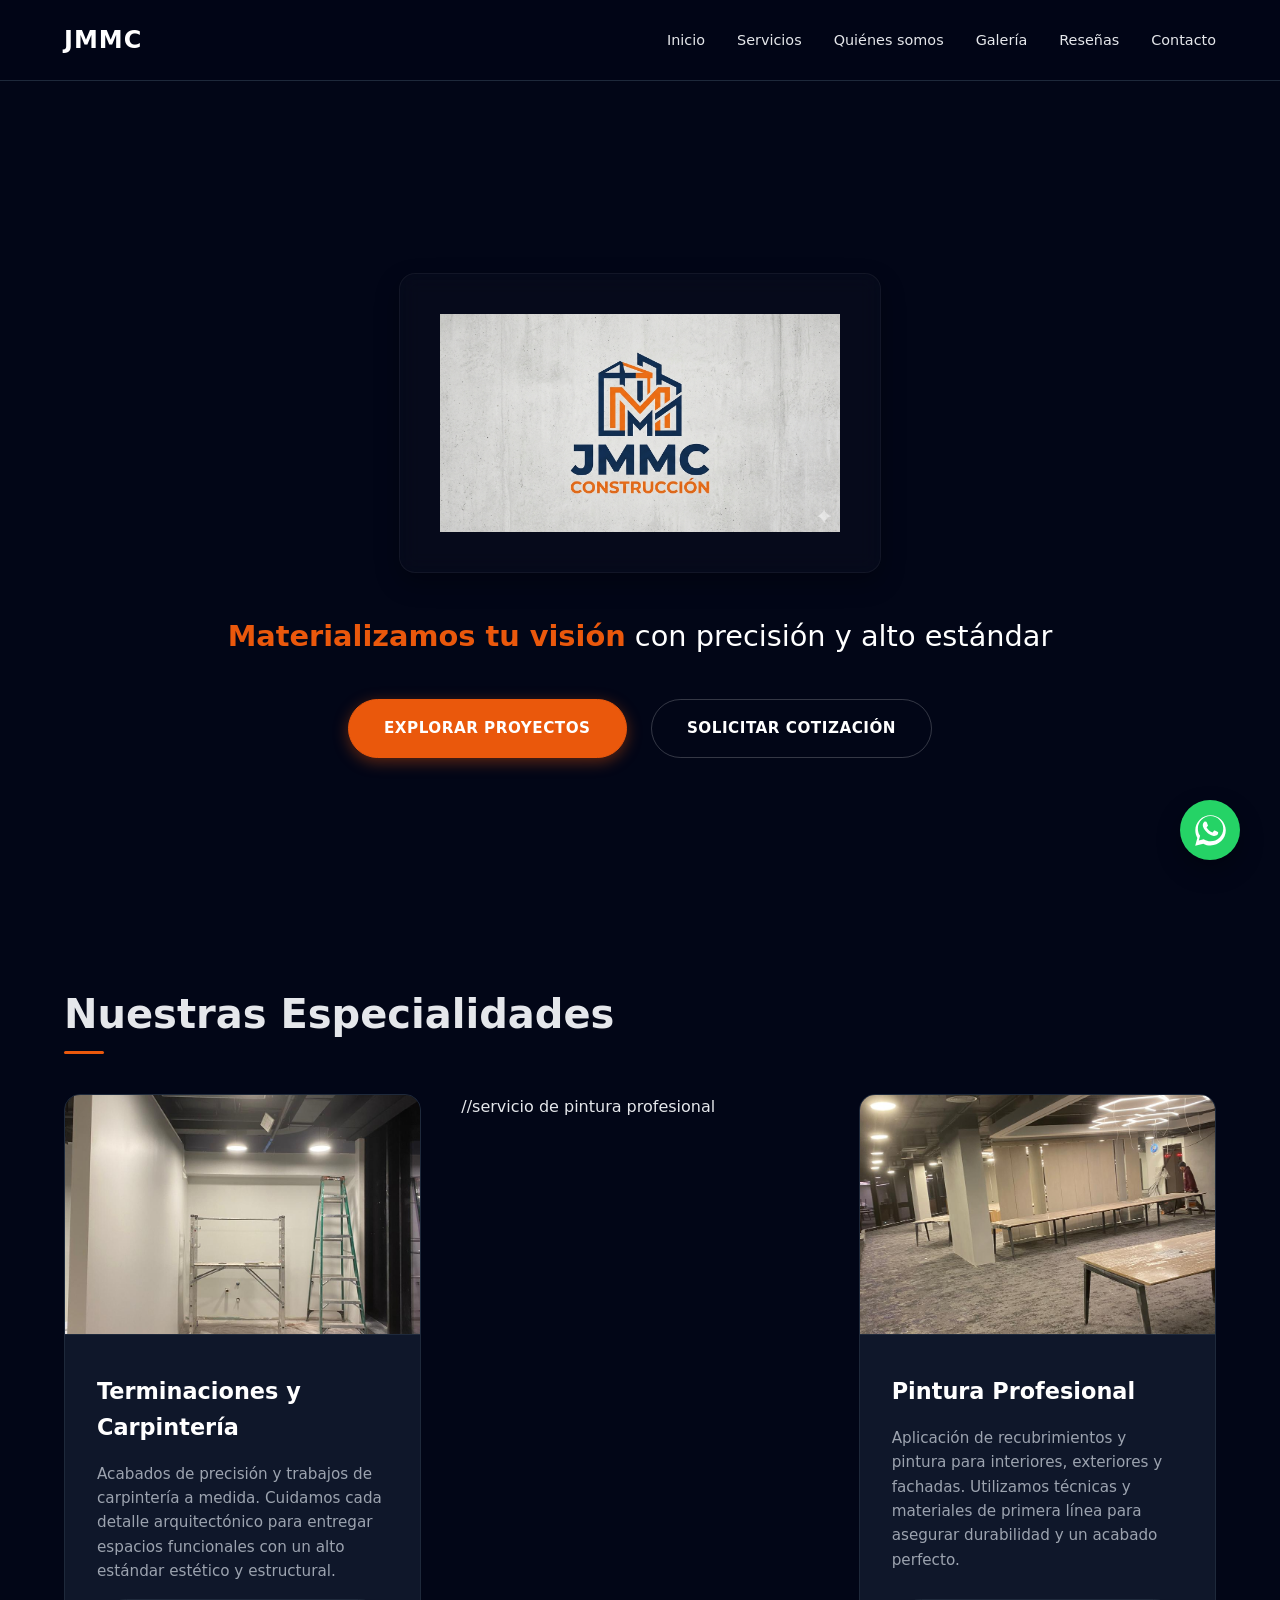
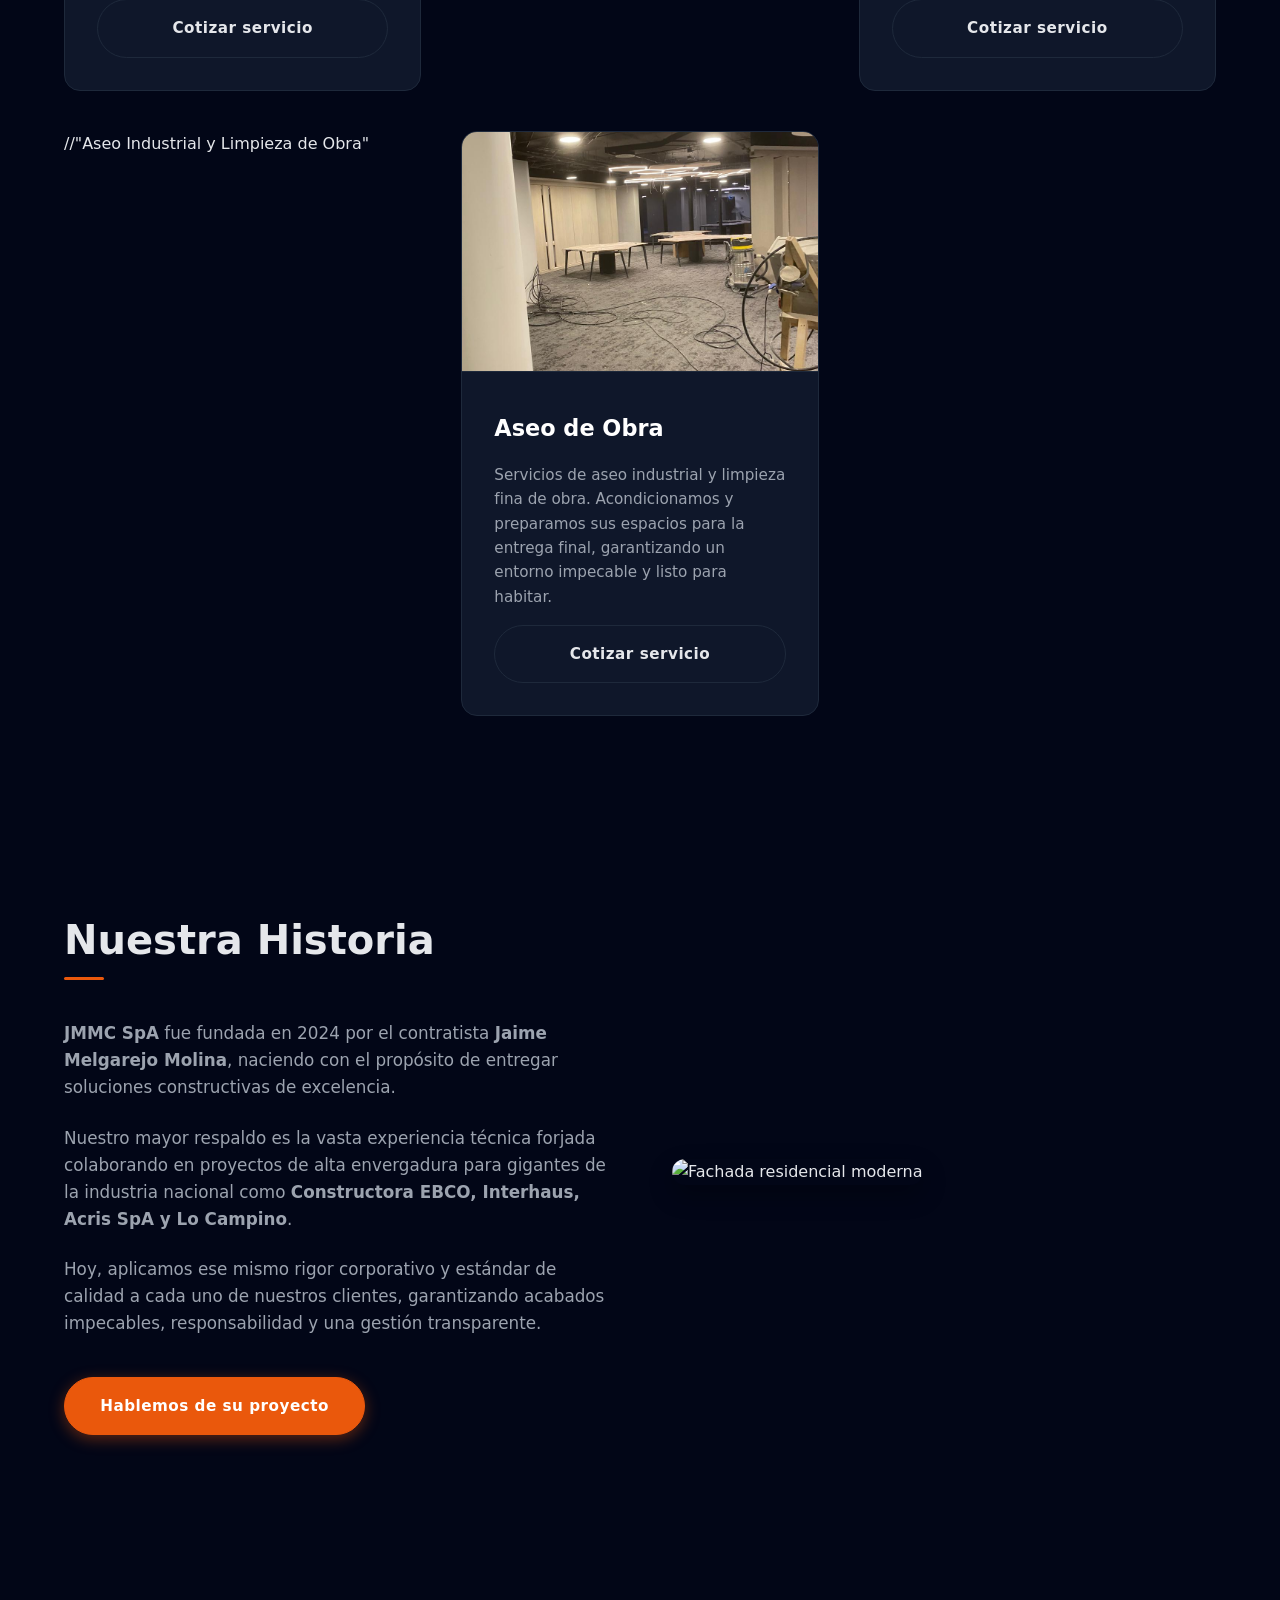
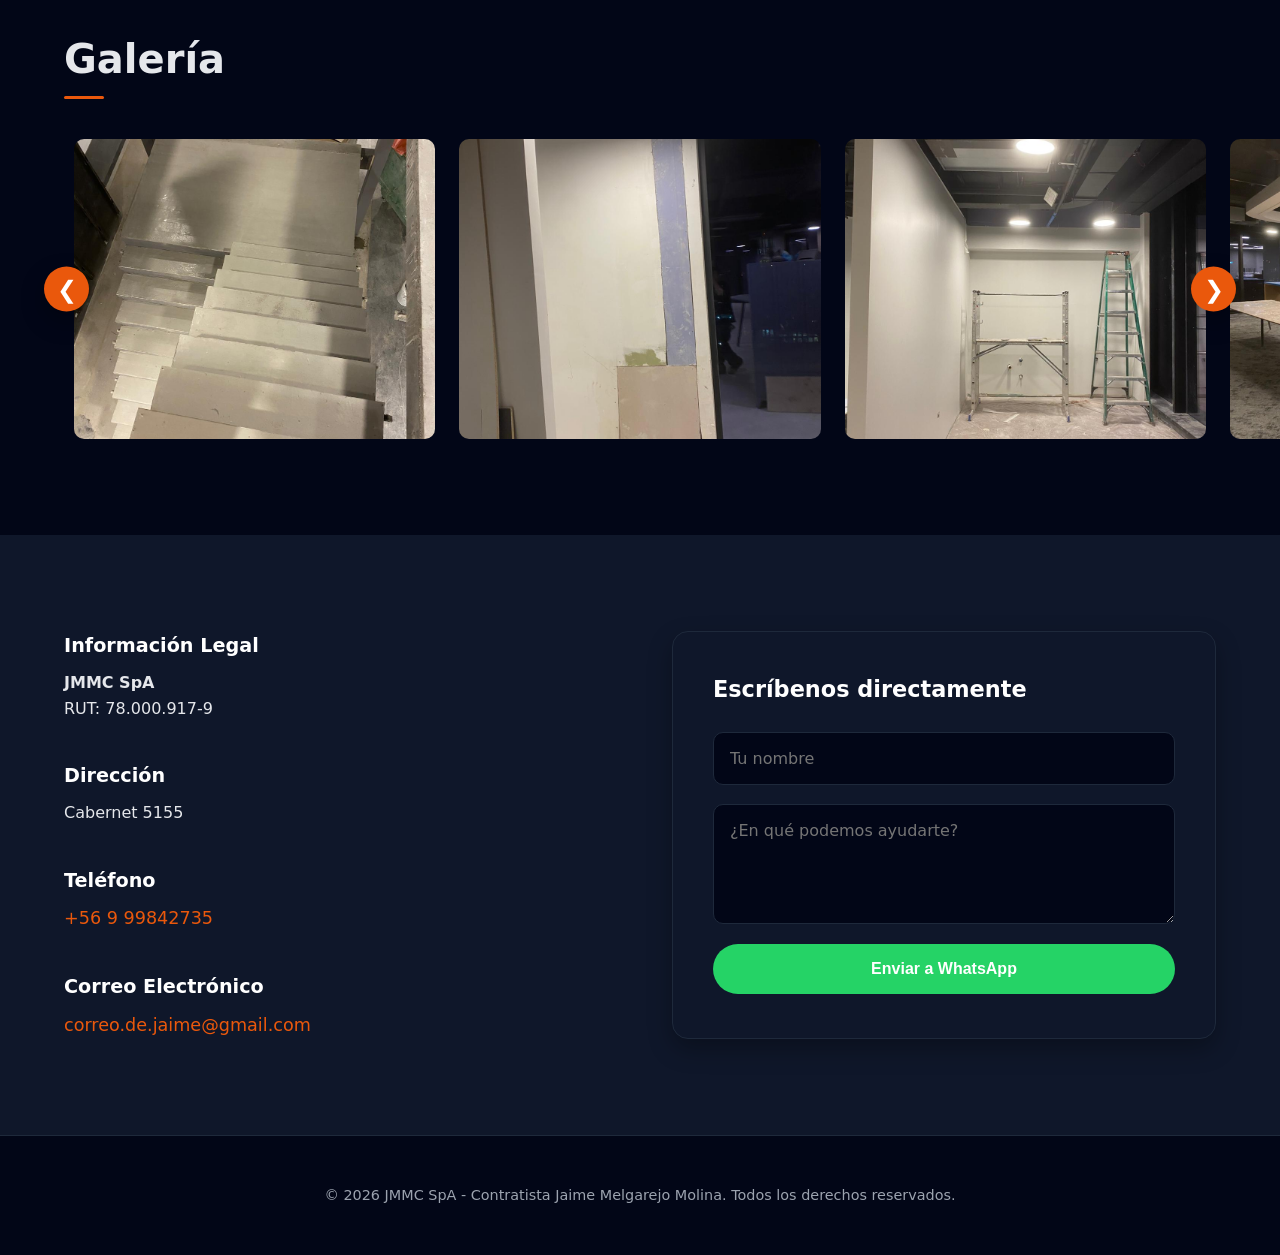
==== commit b85139aa: "Add files via upload" ====
--- a/index.html
+++ b/index.html
@@ -57,7 +57,7 @@
         <div class="cards-grid">
           <article class="card">
             <div class="card-image">
-              <img src="logo color.png" alt="Trabajos de Terminaciones y Carpintería" />
+              <img src="TERMINACIONES.jpeg" alt="Trabajos de Terminaciones y Carpintería" />
             </div>
             <div class="card-body">
               <h3>Terminaciones y Carpintería</h3>
@@ -66,9 +66,10 @@
             </div>
           </article>
 
+           //servicio de pintura profesional 
           <article class="card">
             <div class="card-image">
-              <img src="https://benjagnik-fphck.wordpress.com/wp-content/uploads/2026/04/jmmc-69df0a4228adc.png" alt="Servicio de Pintura Profesional" />
+              <img src="1.jpeg" alt="Servicio de Pintura Profesional" />
             </div>
             <div class="card-body">
               <h3>Pintura Profesional</h3>
@@ -76,10 +77,10 @@
               <a href="#contact" class="btn btn-outline">Cotizar servicio</a>
             </div>
           </article>
-
+           //"Aseo Industrial y Limpieza de Obra"
           <article class="card">
             <div class="card-image">
-              <img src="https://benjagnik-fphck.wordpress.com/wp-content/uploads/2026/04/jmmc-69df0a425f270.png" alt="Aseo Industrial y Limpieza de Obra" />
+              <img src="ASEO.jpeg" alt="Aseo Industrial y Limpieza de Obra" />
             </div>
             <div class="card-body">
               <h3>Aseo de Obra</h3>
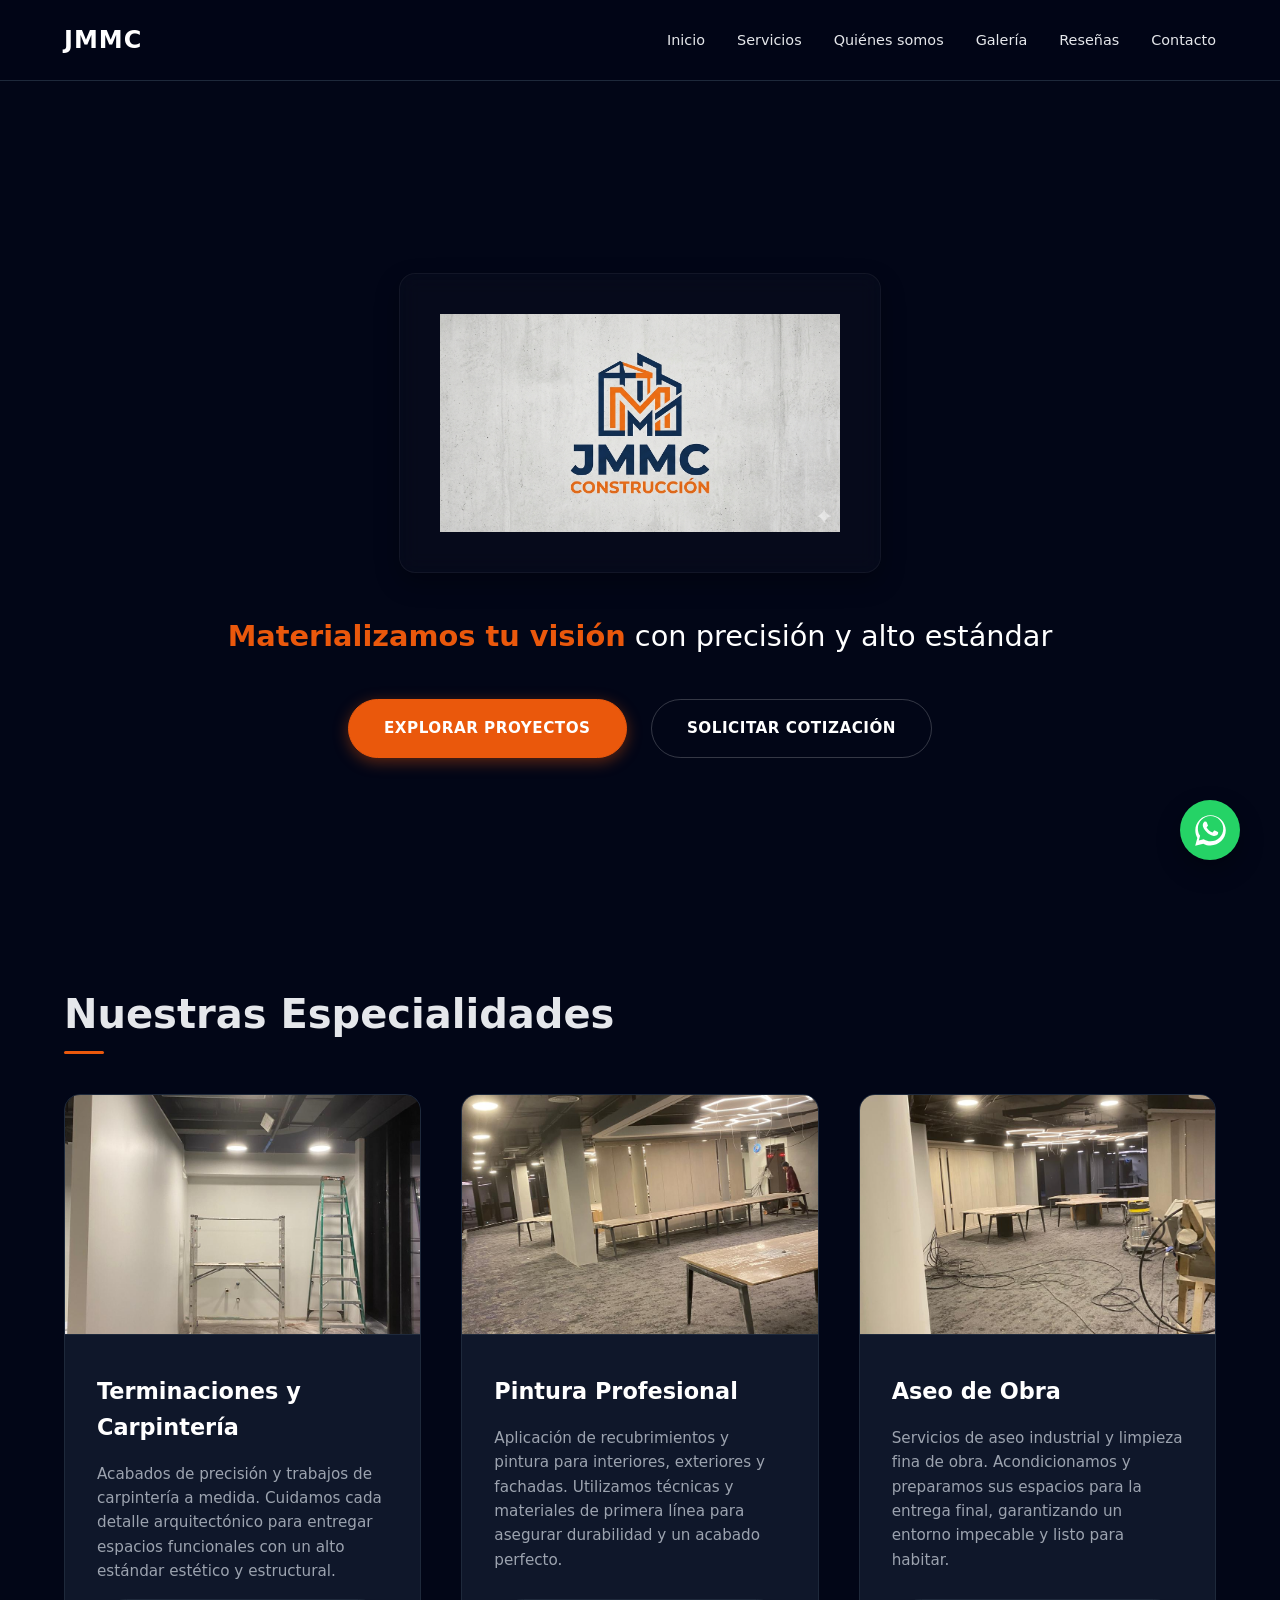
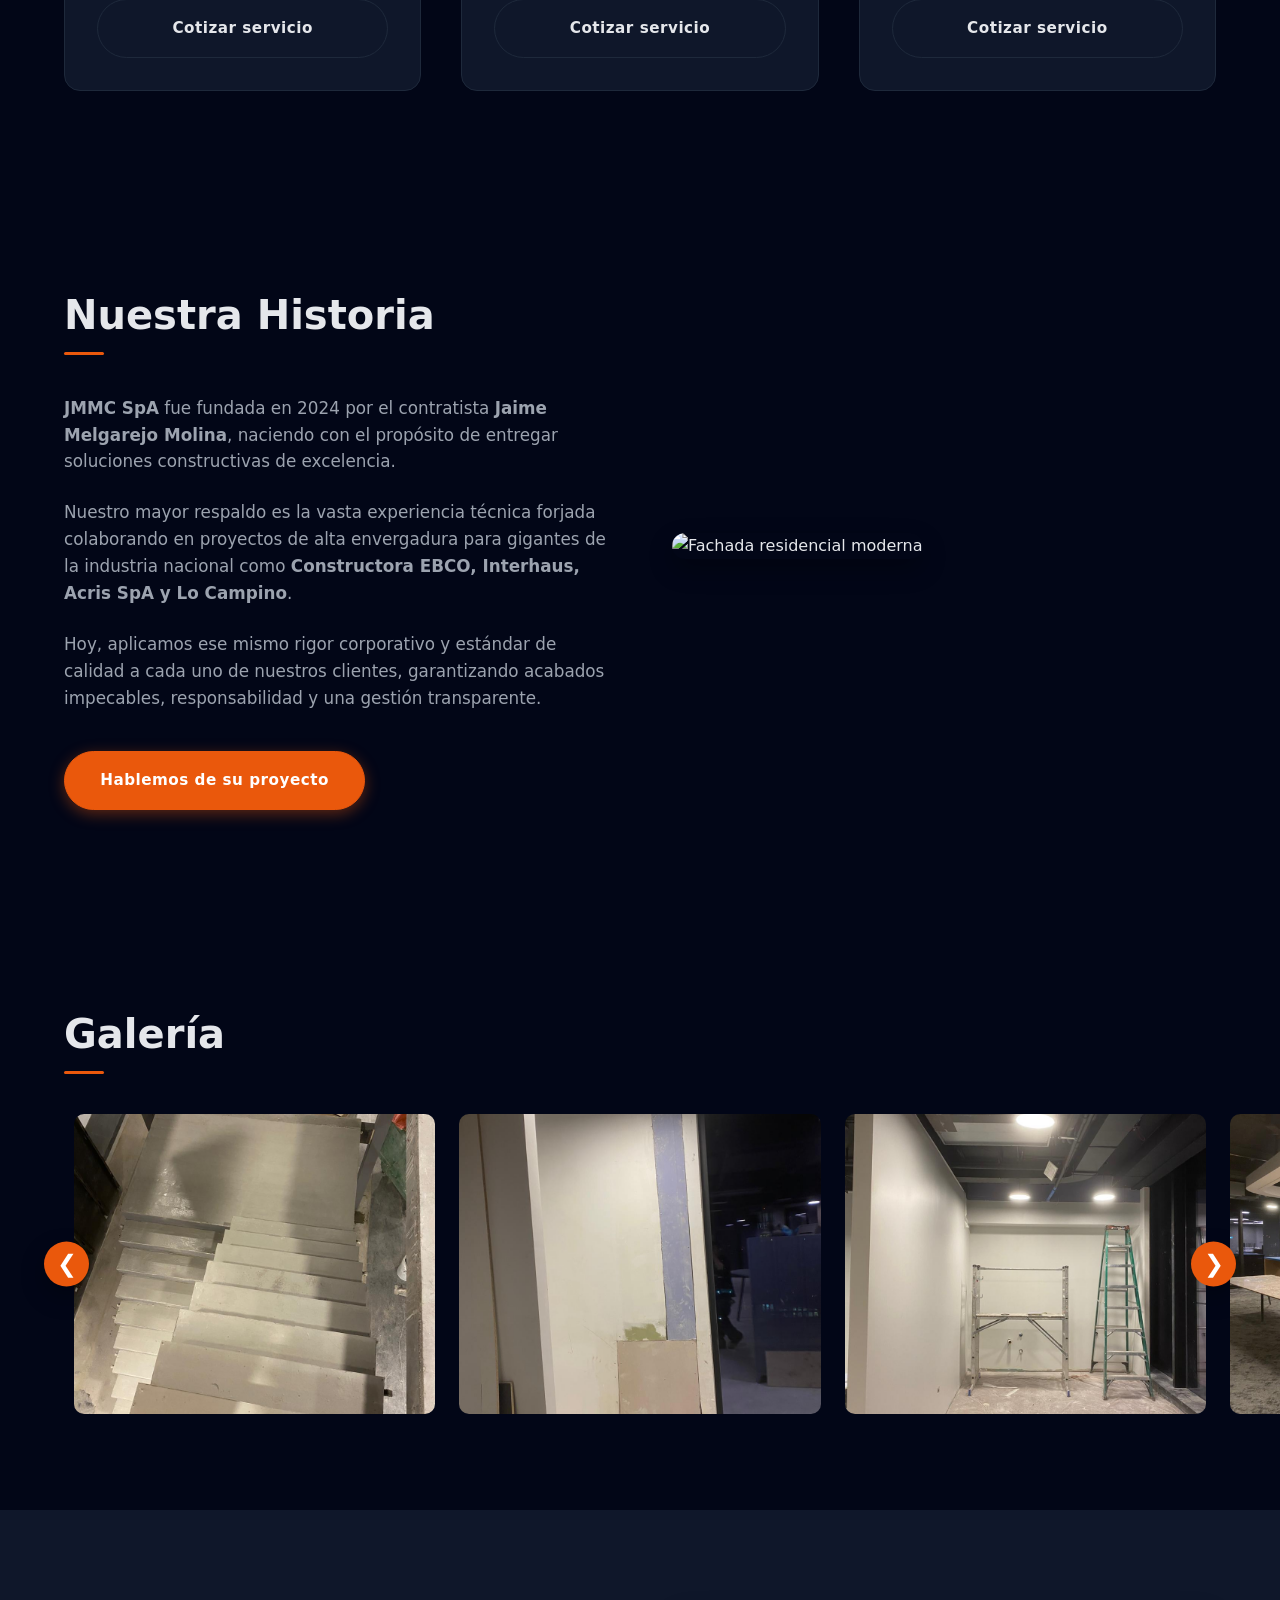
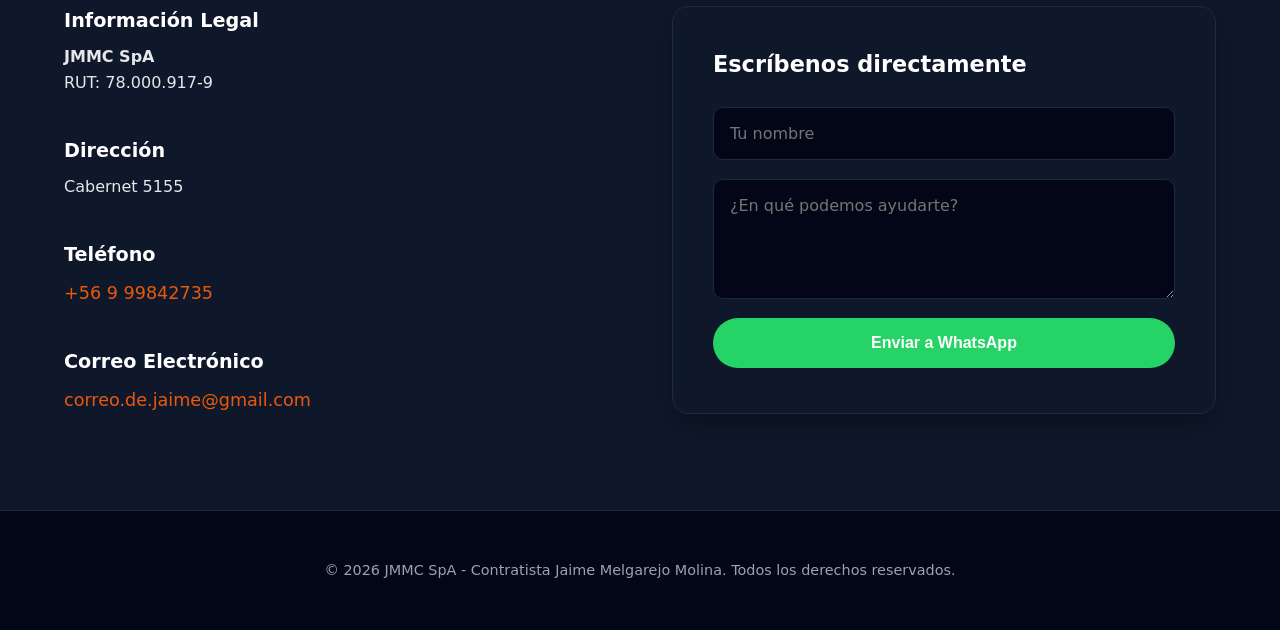
==== commit cd2709da: "Add files via upload" ====
--- a/index.html
+++ b/index.html
@@ -66,7 +66,7 @@
             </div>
           </article>
 
-           //servicio de pintura profesional 
+           
           <article class="card">
             <div class="card-image">
               <img src="1.jpeg" alt="Servicio de Pintura Profesional" />
@@ -77,7 +77,7 @@
               <a href="#contact" class="btn btn-outline">Cotizar servicio</a>
             </div>
           </article>
-           //"Aseo Industrial y Limpieza de Obra"
+           
           <article class="card">
             <div class="card-image">
               <img src="ASEO.jpeg" alt="Aseo Industrial y Limpieza de Obra" />
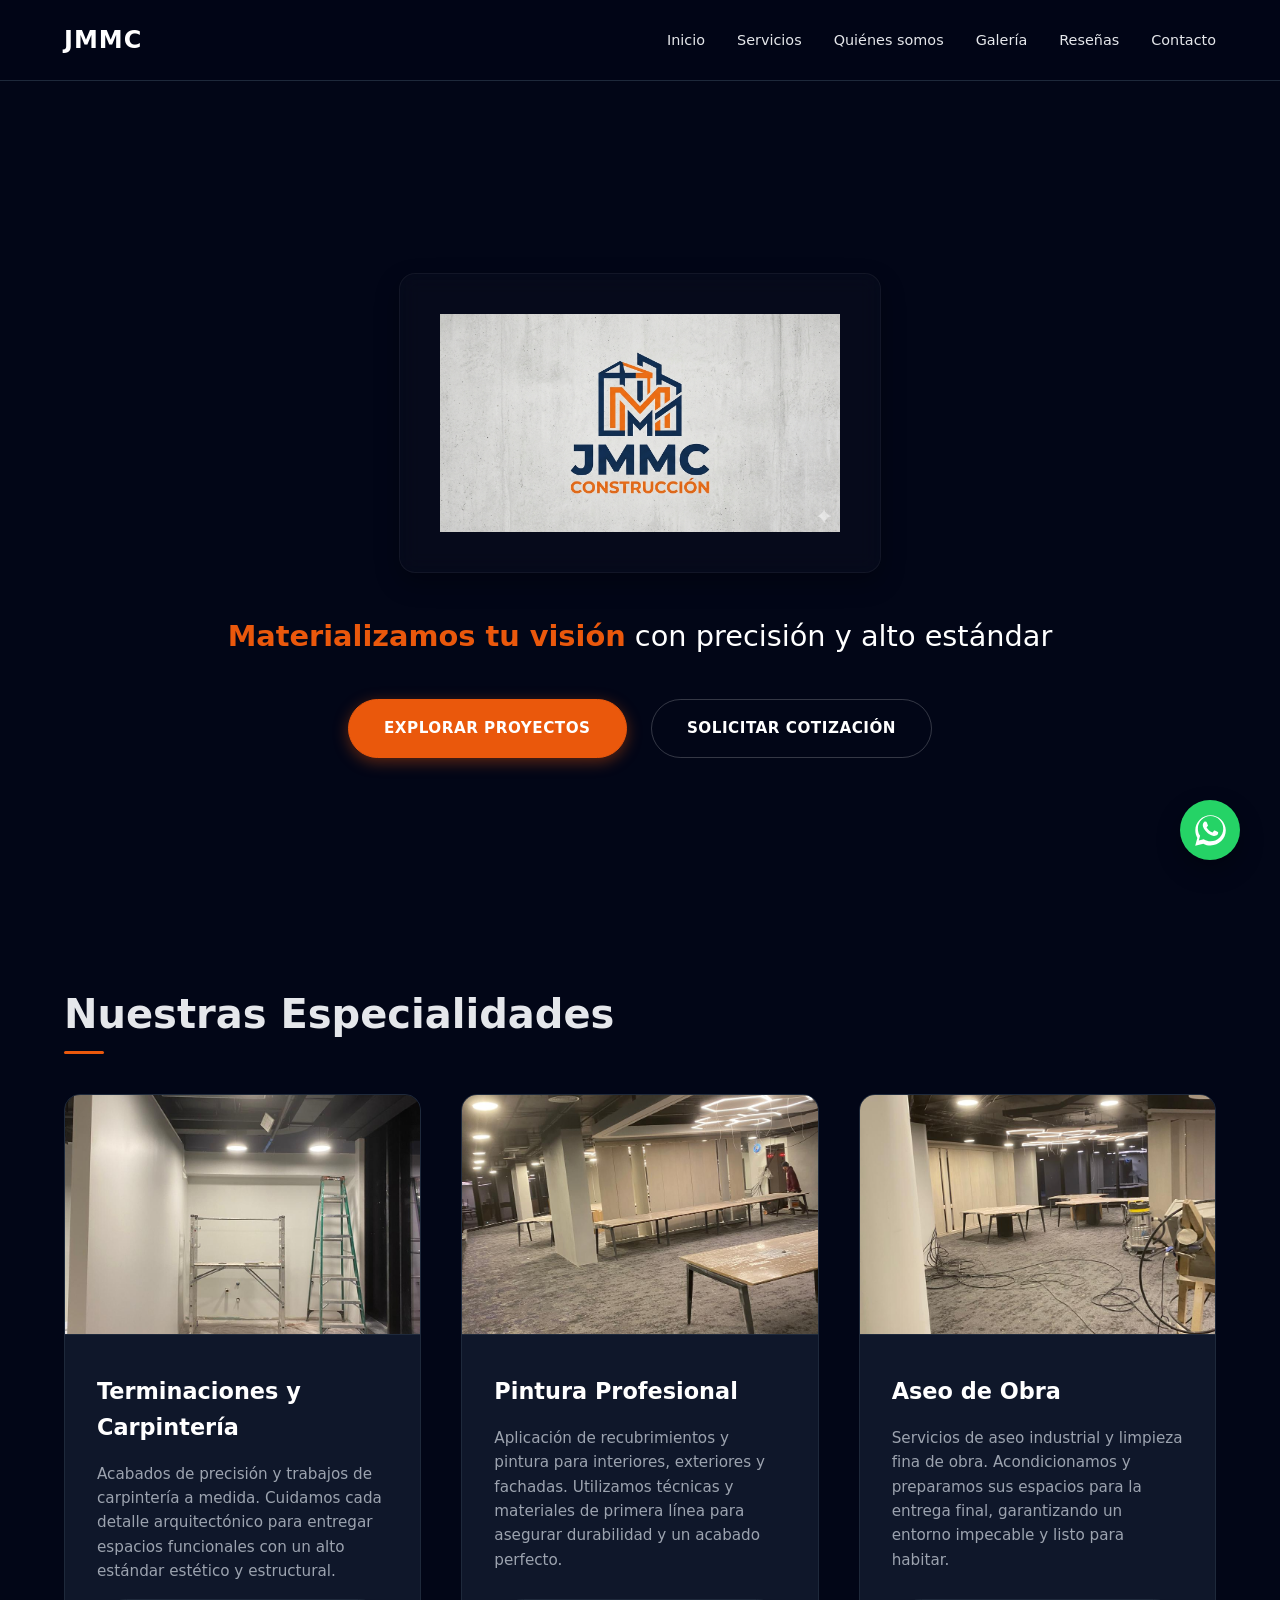
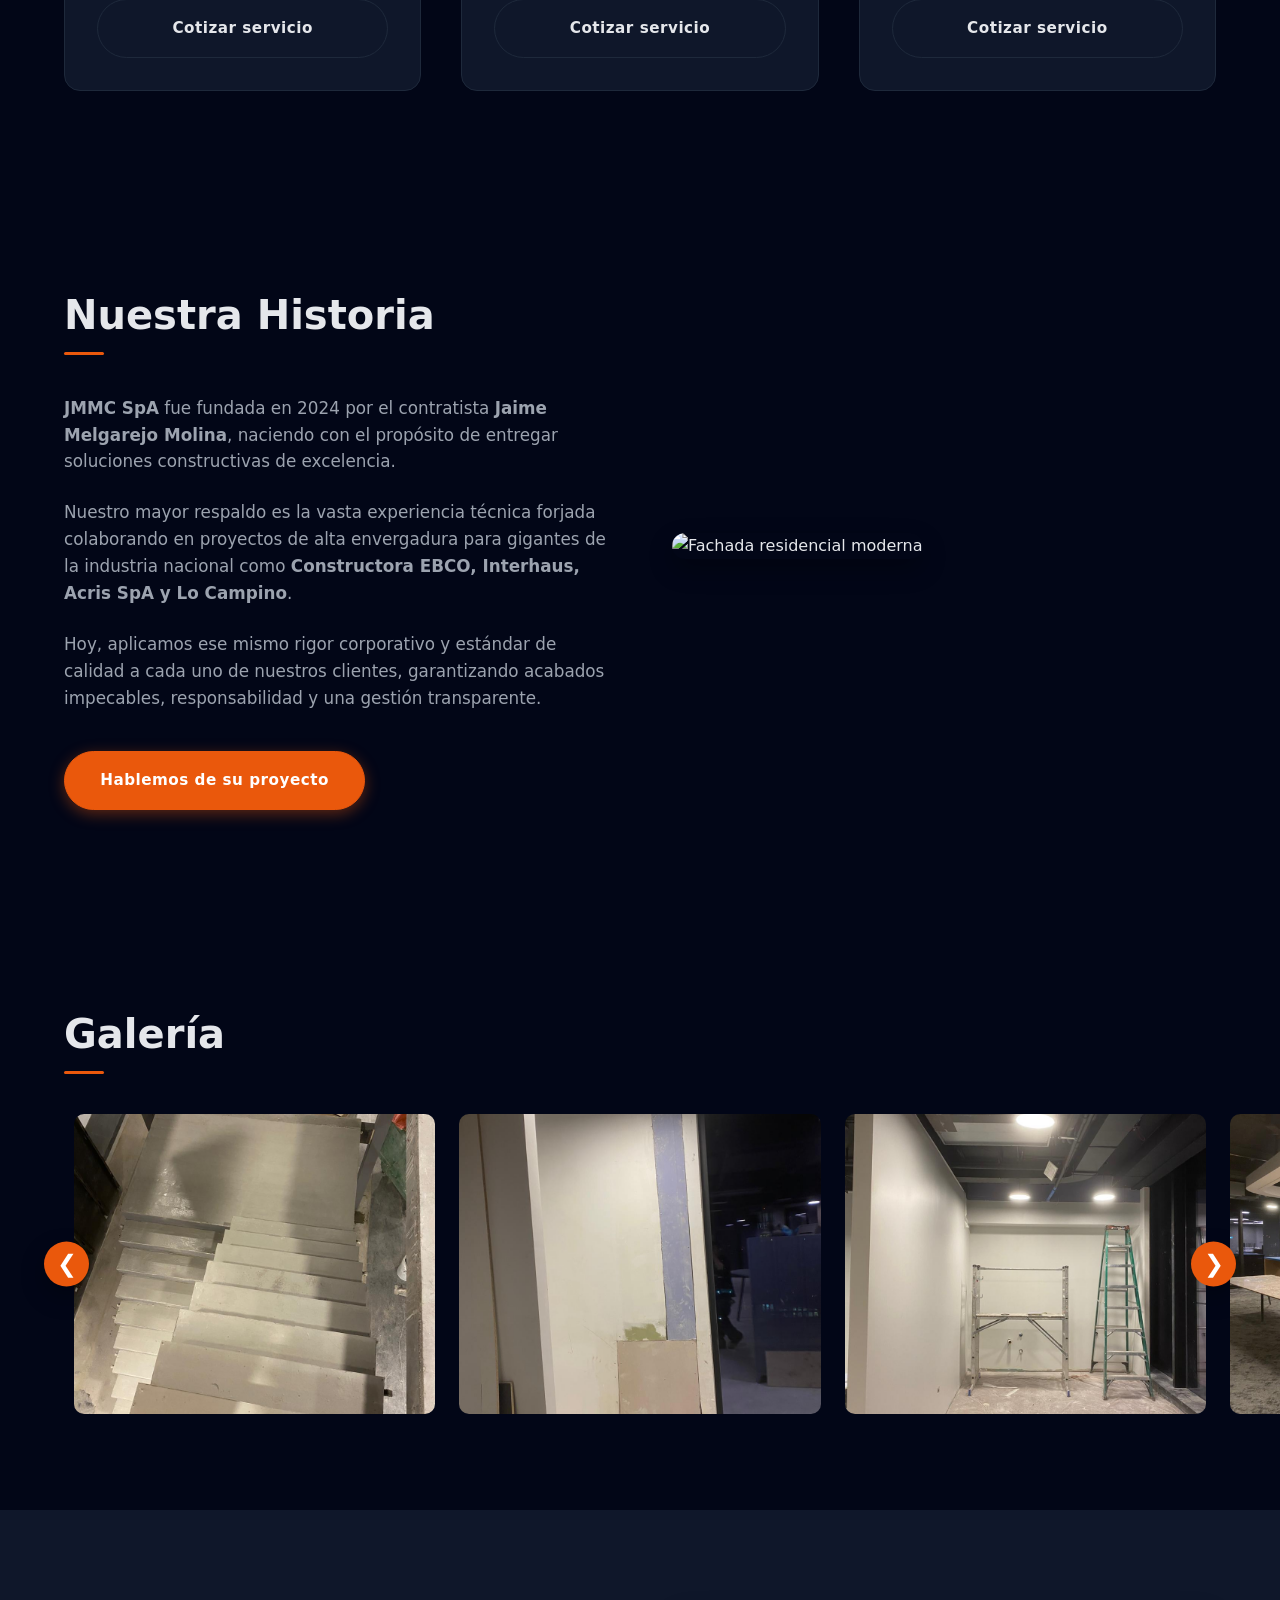
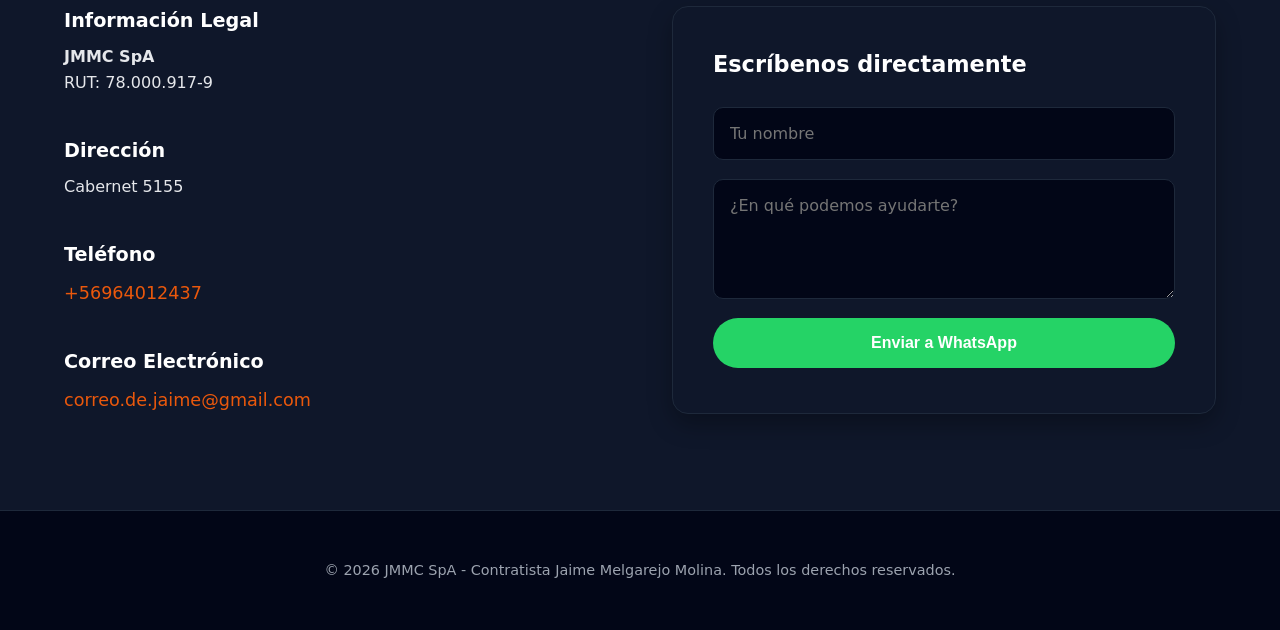
==== commit 712b5acb: "Add files via upload" ====
--- a/index.html
+++ b/index.html
@@ -146,7 +146,7 @@
           </div>
           <div class="contact-block">
             <h3>Teléfono</h3>
-            <p><a href="tel:+56999842735">+56 9 99842735</a></p>
+            <p><a href="tel:+56999842735">+56964012437</a></p>
           </div>
           <div class="contact-block">
             <h3>Correo Electrónico</h3>
@@ -174,7 +174,7 @@
   <script src="script.js"></script>
 
   <!-- BOTÓN FLOTANTE DE WHATSAPP -->
-  <a href="https://wa.me/56999842735?text=Hola!%20Vengo%20de%20la%20página%20web%20y%20me%20gustaría%20hacer%20una%20consulta." class="whatsapp-float" target="_blank" rel="noopener noreferrer" aria-label="Escríbenos por WhatsApp">
+  <a href="https://wa.me/56964012437?text=Hola!%20Vengo%20de%20la%20página%20web%20y%20me%20gustaría%20hacer%20una%20consulta." class="whatsapp-float" target="_blank" rel="noopener noreferrer" aria-label="Escríbenos por WhatsApp">
     <svg xmlns="http://www.w3.org/2000/svg" viewBox="0 0 448 512" class="whatsapp-icon">
       <path fill="currentColor" d="M380.9 97.1C339 55.1 283.2 32 223.9 32c-122.4 0-222 99.6-222 222 0 39.1 10.2 77.3 29.6 111L0 480l117.7-30.9c32.4 17.7 68.9 27 106.1 27h.1c122.3 0 224.1-99.6 224.1-222 0-59.3-25.2-115-67.1-157zM223.9 413.2c-33.2 0-65.7-8.9-94-25.7l-6.7-4-69.8 18.3L72 334.1l-4.4-7c-18.5-29.4-28.2-63.3-28.2-98.2 0-101.7 82.8-184.5 184.6-184.5 49.3 0 95.6 19.2 130.4 54.1 34.8 34.9 56.2 81.2 56.1 130.5 0 101.8-84.9 184.6-186.6 184.6zm101.2-138.2c-5.5-2.8-32.8-16.2-37.9-18-5.1-1.9-8.8-2.8-12.5 2.8-3.7 5.6-14.3 18-17.6 21.8-3.2 3.7-6.5 4.2-12 1.4-32.6-16.3-54-29.1-75.5-66-5.7-9.8 5.7-9.1 16.3-30.3 1.8-3.7.9-6.9-.5-9.7-1.4-2.8-12.5-30.1-17.1-41.2-4.5-10.8-9.1-9.3-12.5-9.5-3.2-.2-6.9-.2-10.6-.2-3.7 0-9.7 1.4-14.8 6.9-5.1 5.6-19.4 19-19.4 46.3 0 27.3 19.9 53.7 22.6 57.4 2.8 3.7 39.1 59.7 94.8 83.8 35.2 15.2 49 16.5 66.6 13.9 10.7-1.6 32.8-13.4 37.4-26.4 4.6-13 4.6-24.1 3.2-26.4-1.3-2.5-5-3.9-10.5-6.6z"/>
     </svg>
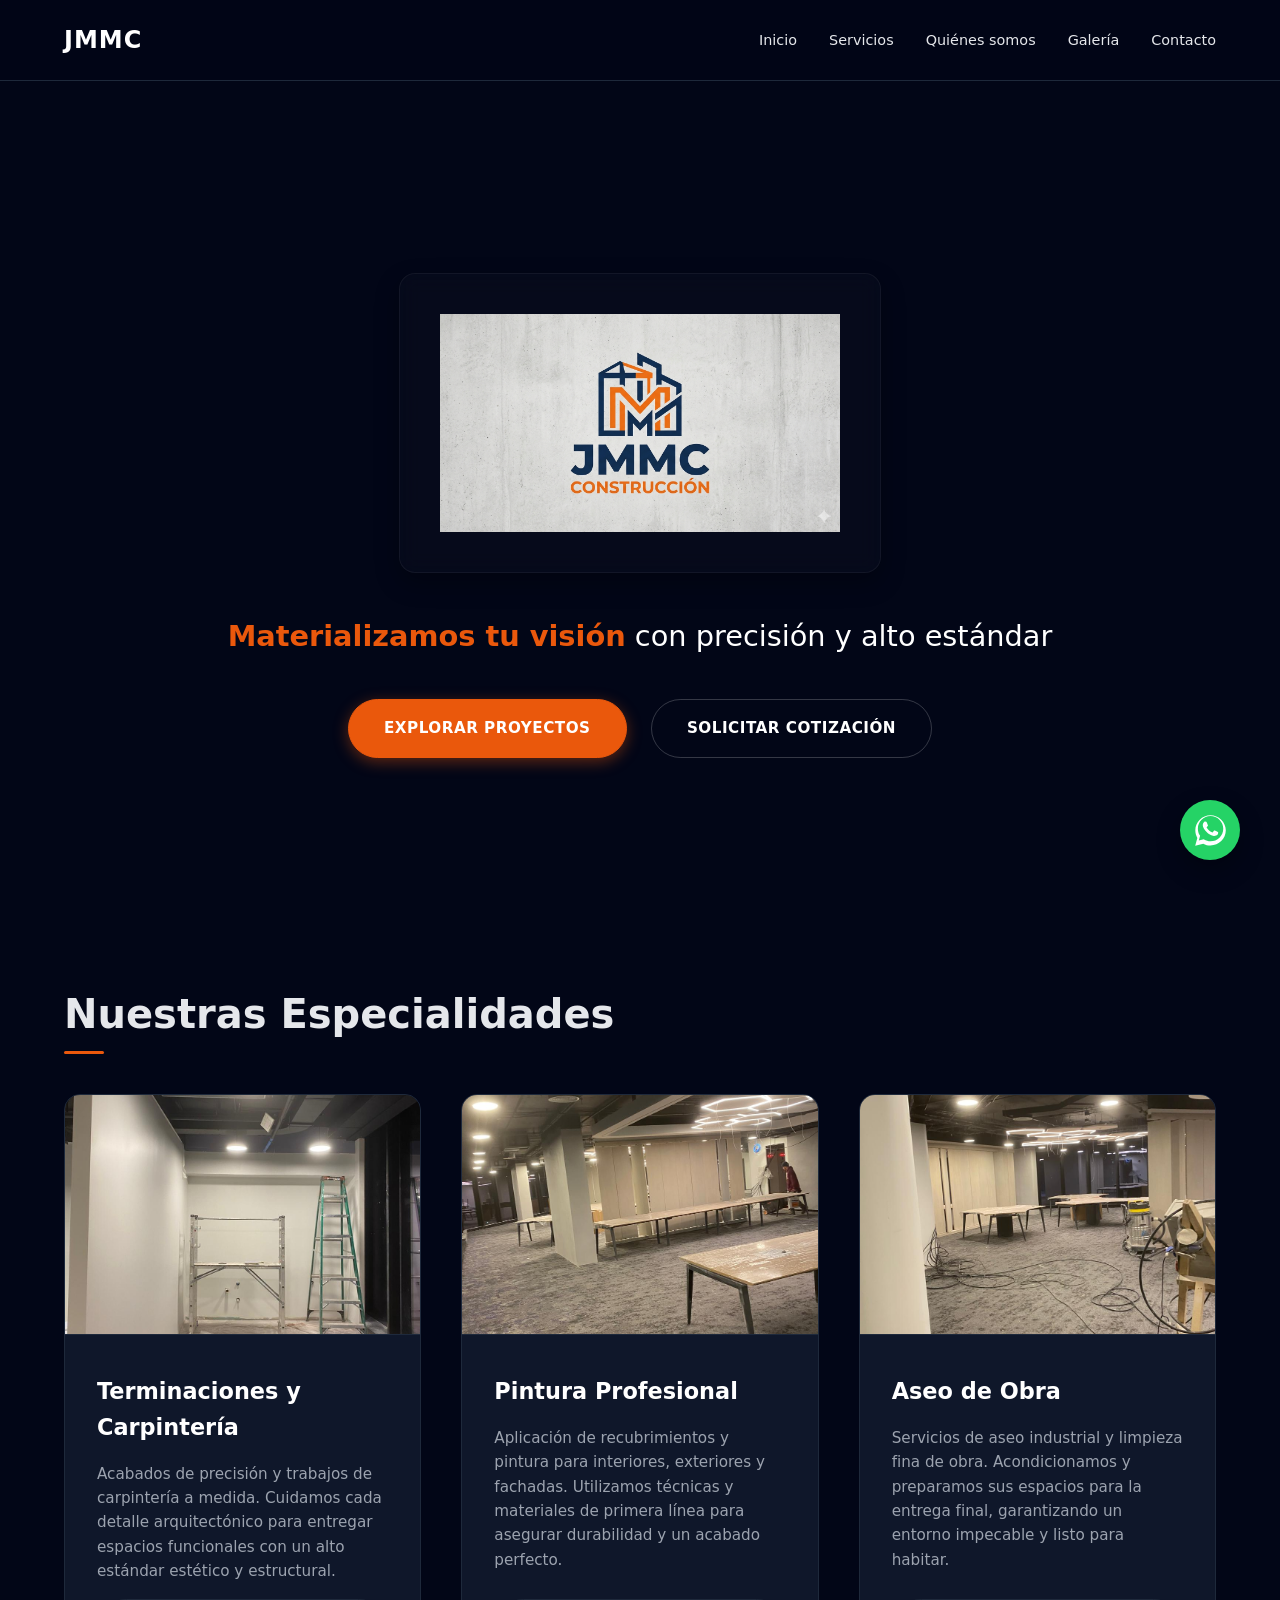
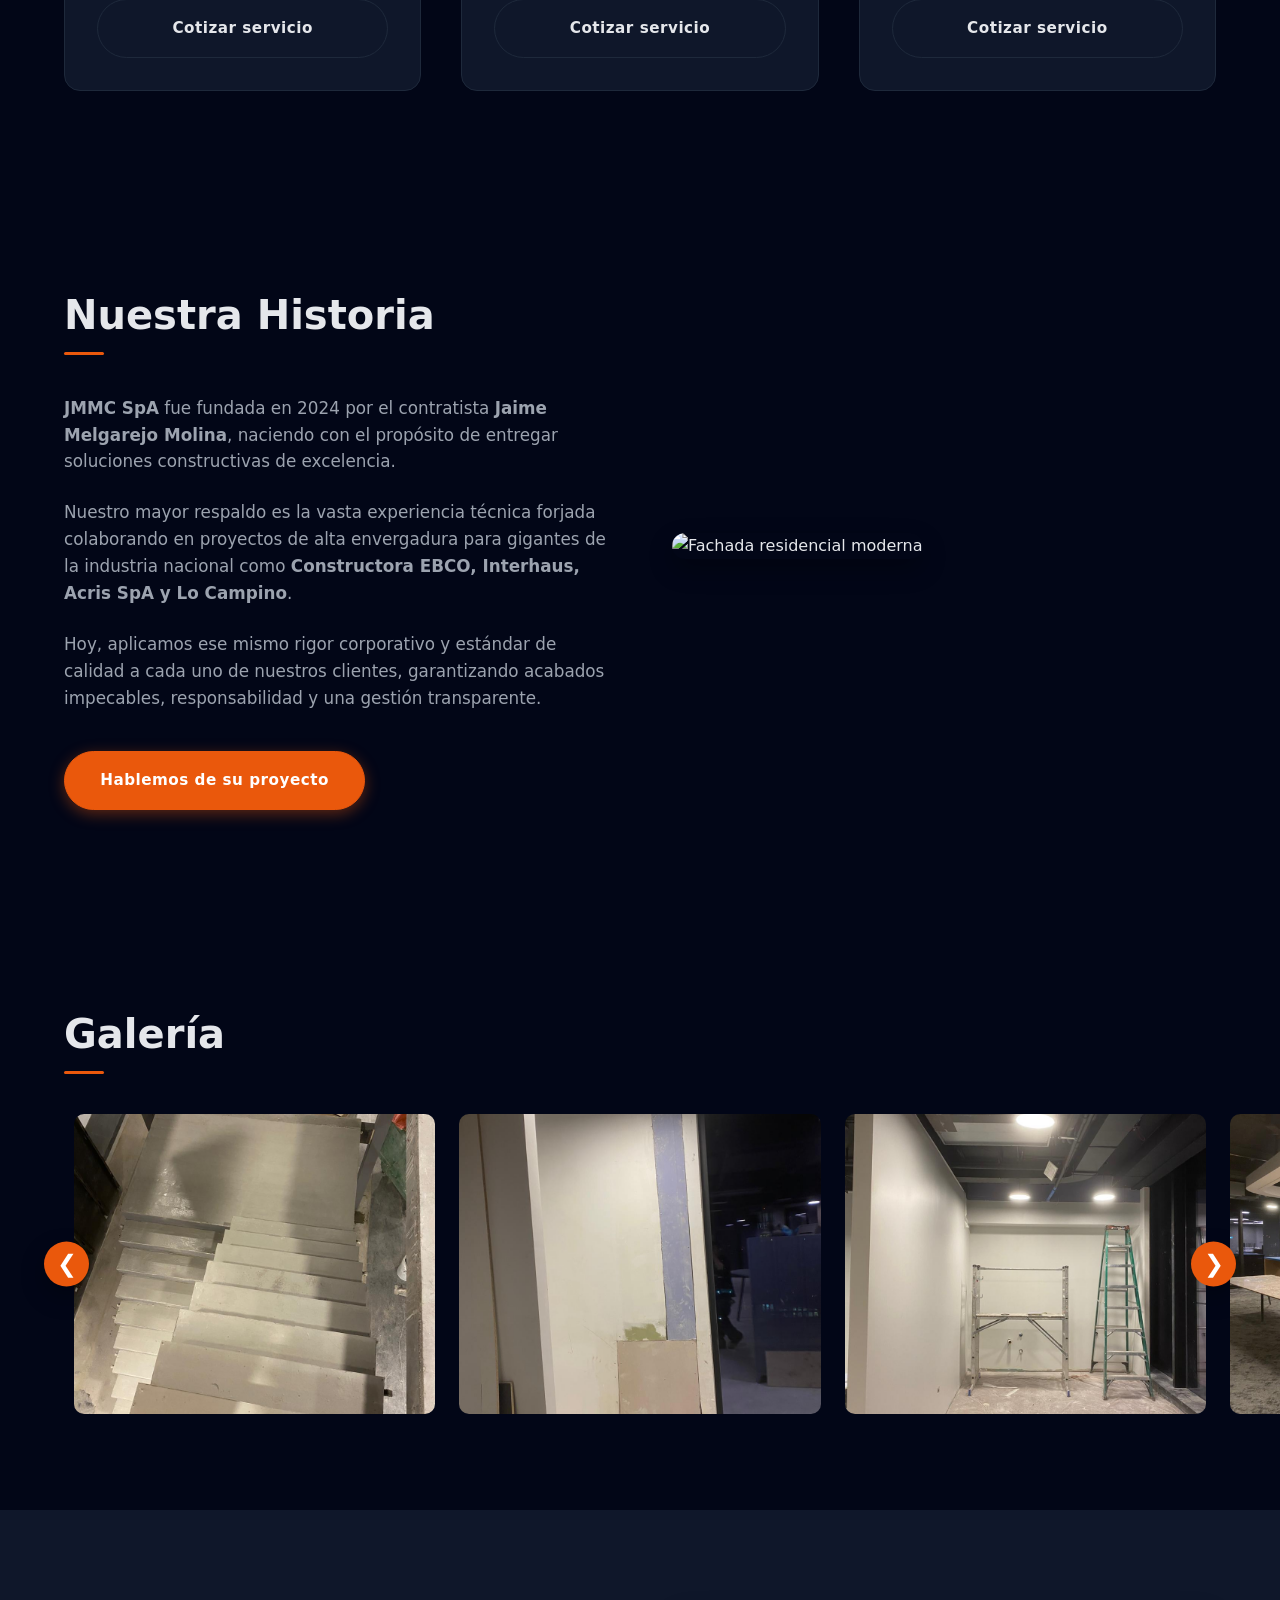
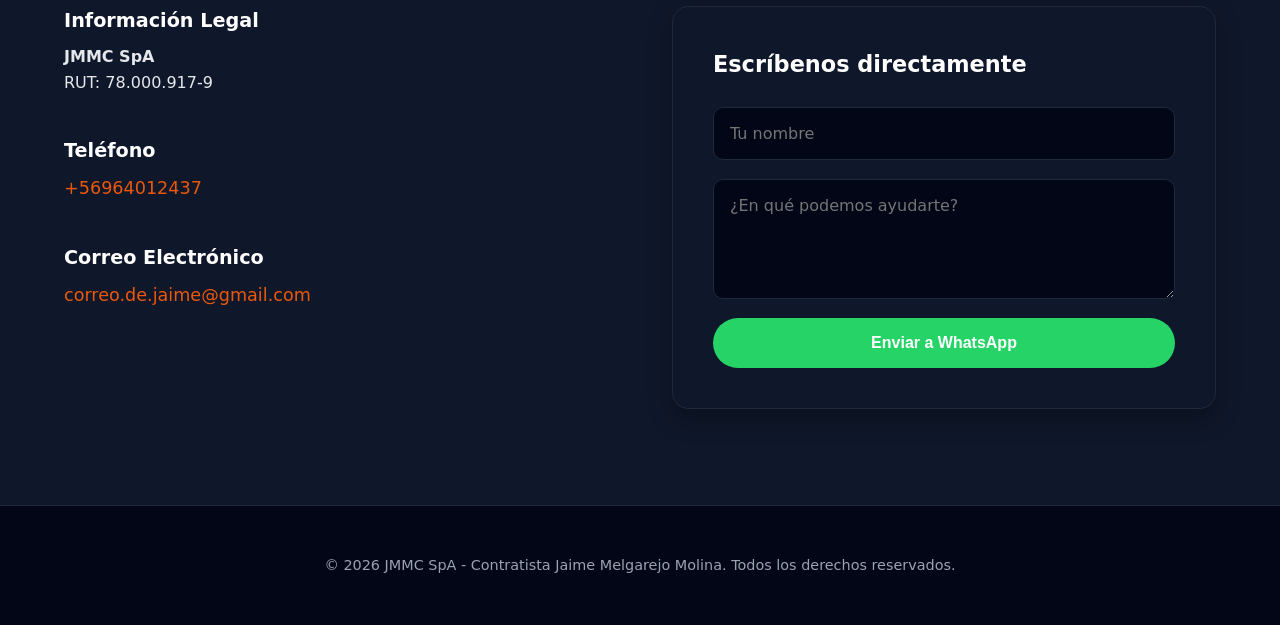
==== commit db00c811: "Add files via upload" ====
--- a/index.html
+++ b/index.html
@@ -19,7 +19,6 @@
           <li><a href="#services">Servicios</a></li>
           <li><a href="#about">Quiénes somos</a></li>
           <li><a href="#gallery">Galería</a></li>
-          <li><a href="#testimonials">Reseñas</a></li>
           <li><a href="#contact">Contacto</a></li>
         </ul>
       </nav>
@@ -140,10 +139,7 @@
             <h3>Información Legal</h3>
             <p><strong>JMMC SpA</strong><br>RUT: 78.000.917-9</p>
           </div>
-          <div class="contact-block">
-            <h3>Dirección</h3>
-            <p>Cabernet 5155</p>
-          </div>
+          
           <div class="contact-block">
             <h3>Teléfono</h3>
             <p><a href="tel:+56999842735">+56964012437</a></p>
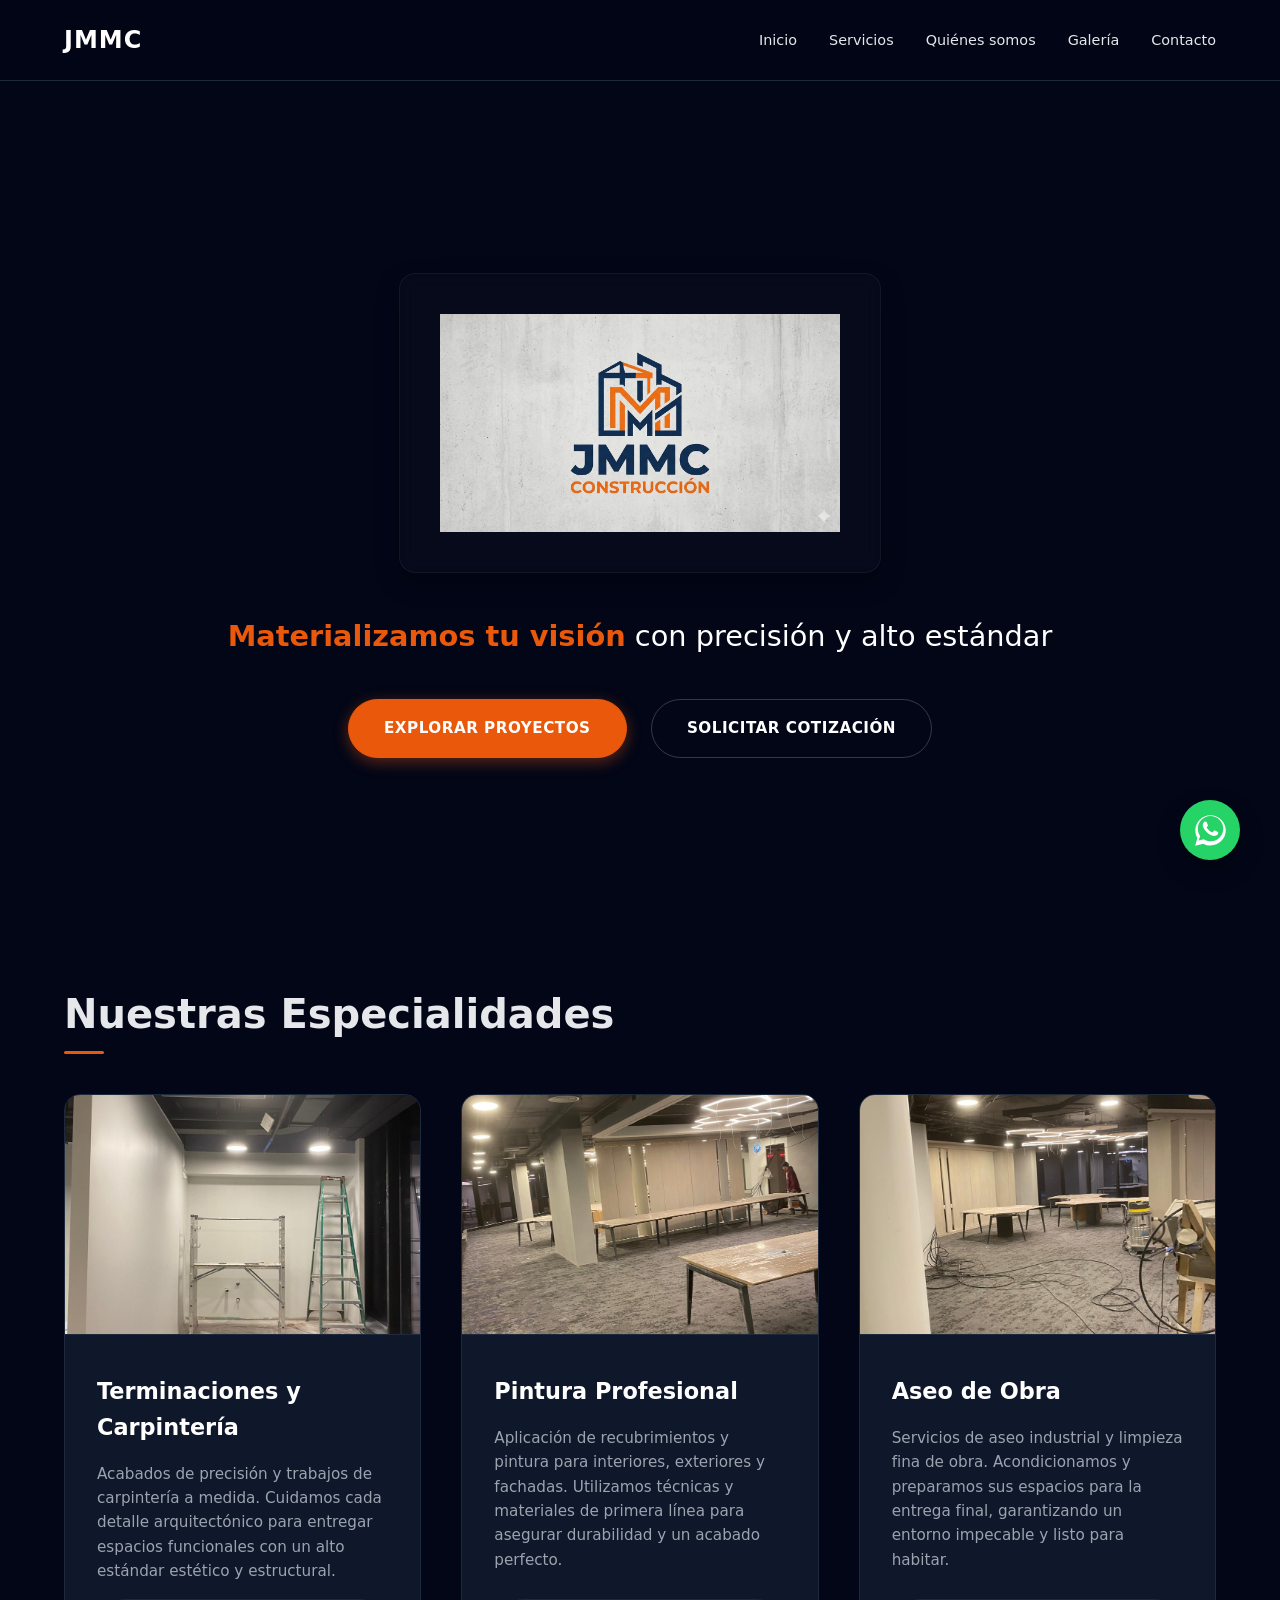
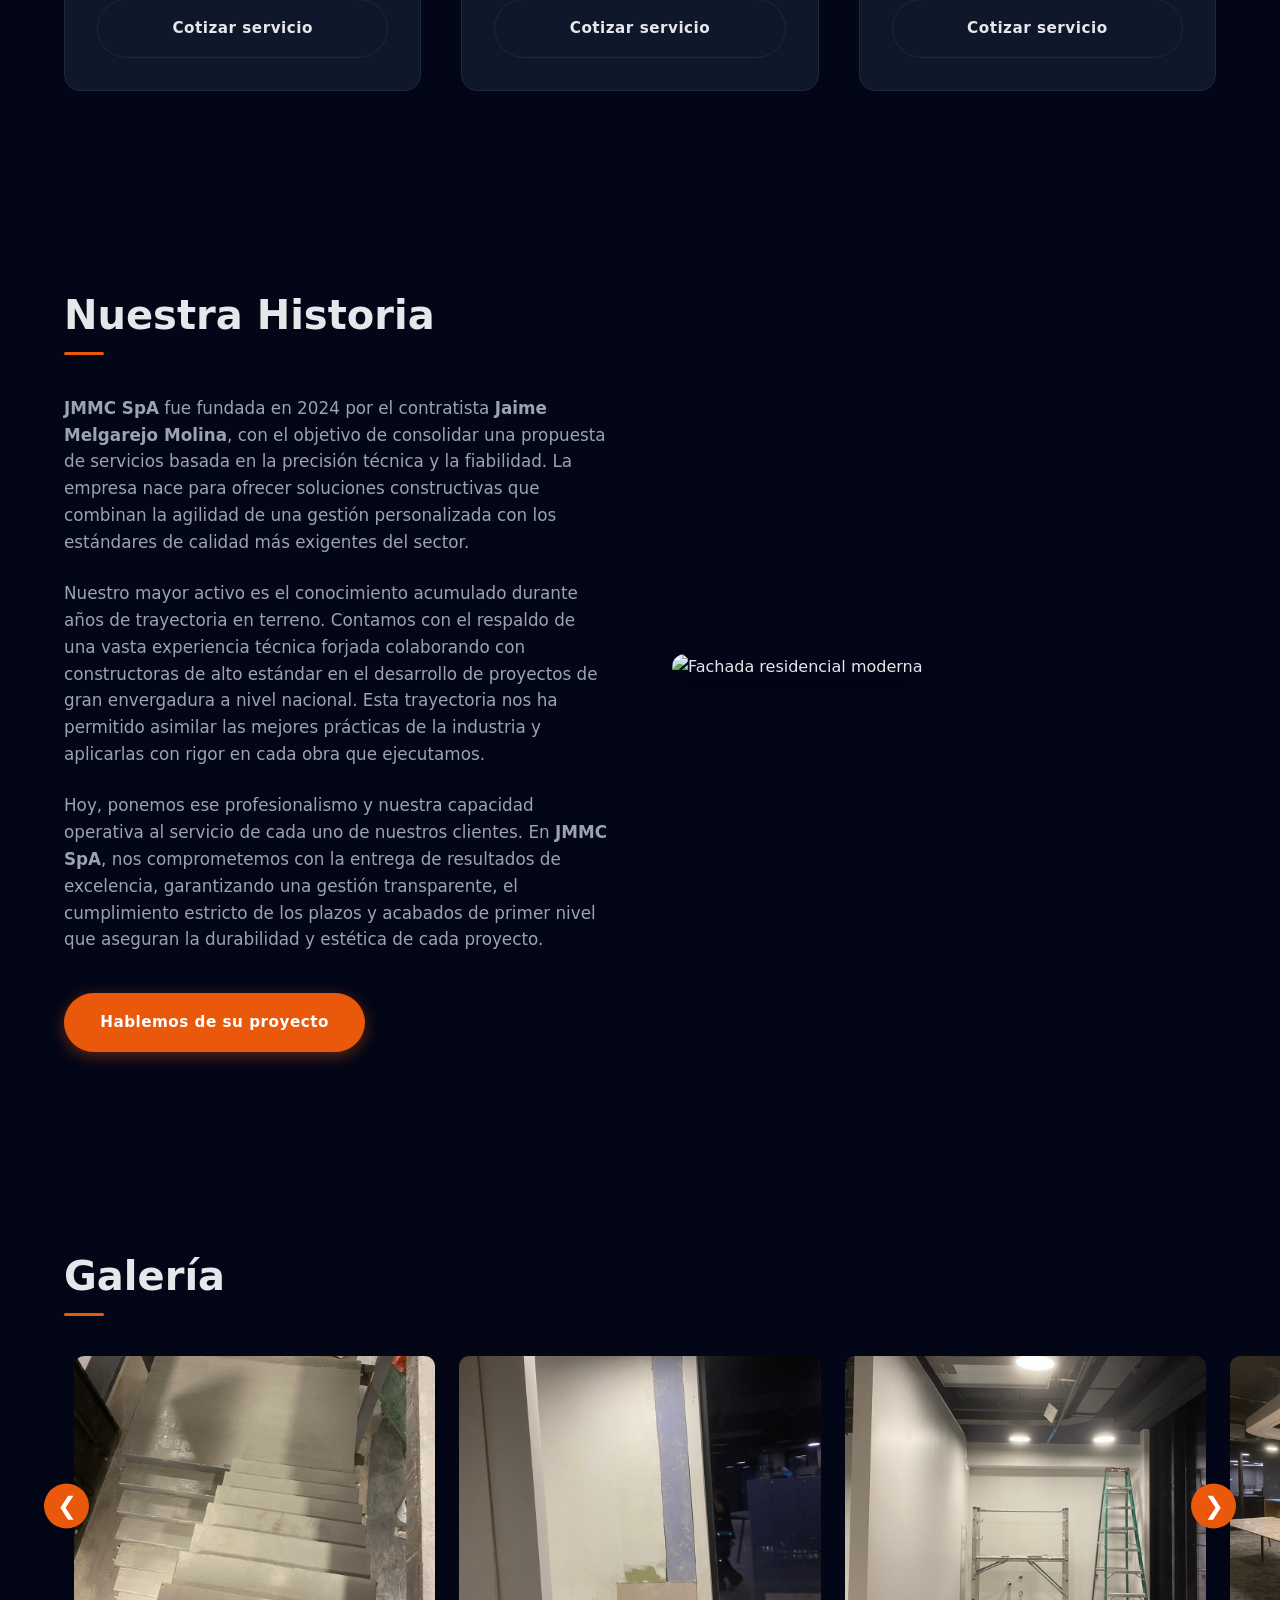
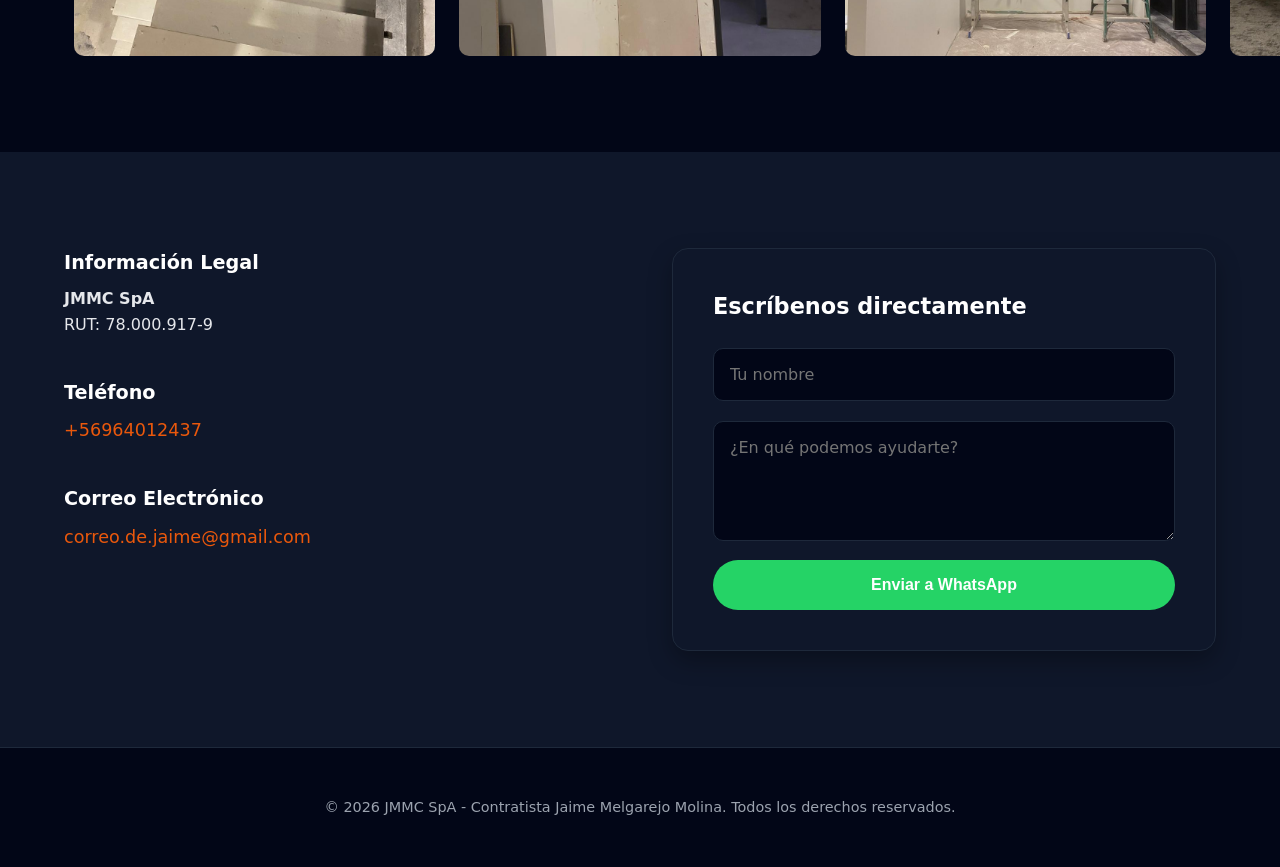
==== commit 568c4e10: "Add files via upload" ====
--- a/index.html
+++ b/index.html
@@ -95,9 +95,16 @@
       <div class="container about-grid">
         <div class="about-text">
           <h2 class="section-title">Nuestra Historia</h2>
-          <p><strong>JMMC SpA</strong> fue fundada en 2024 por el contratista <strong>Jaime Melgarejo Molina</strong>, naciendo con el propósito de entregar soluciones constructivas de excelencia.</p>
-          <p>Nuestro mayor respaldo es la vasta experiencia técnica forjada colaborando en proyectos de alta envergadura para gigantes de la industria nacional como <strong>Constructora EBCO, Interhaus, Acris SpA y Lo Campino</strong>.</p>
-          <p>Hoy, aplicamos ese mismo rigor corporativo y estándar de calidad a cada uno de nuestros clientes, garantizando acabados impecables, responsabilidad y una gestión transparente.</p>
+<p>
+  <strong>JMMC SpA</strong> fue fundada en 2024 por el contratista 
+  <strong>Jaime Melgarejo Molina</strong>, con el objetivo de consolidar una propuesta de servicios basada en la precisión técnica y la fiabilidad. La empresa nace para ofrecer soluciones constructivas que combinan la agilidad de una gestión personalizada con los estándares de calidad más exigentes del sector.
+</p>
+<p>
+  Nuestro mayor activo es el conocimiento acumulado durante años de trayectoria en terreno. Contamos con el respaldo de una vasta experiencia técnica forjada colaborando con constructoras de alto estándar en el desarrollo de proyectos de gran envergadura a nivel nacional. Esta trayectoria nos ha permitido asimilar las mejores prácticas de la industria y aplicarlas con rigor en cada obra que ejecutamos.
+</p>
+<p>
+  Hoy, ponemos ese profesionalismo y nuestra capacidad operativa al servicio de cada uno de nuestros clientes. En <strong>JMMC SpA</strong>, nos comprometemos con la entrega de resultados de excelencia, garantizando una gestión transparente, el cumplimiento estricto de los plazos y acabados de primer nivel que aseguran la durabilidad y estética de cada proyecto.
+</p>
           <a href="#contact" class="btn btn-primary">Hablemos de su proyecto</a>
         </div>
         <div class="about-image">
--- a/styles.css
+++ b/styles.css
@@ -21,6 +21,12 @@
   padding: 0;
 }
 
+/* CANDADO DE SEGURIDAD PARA MÓVILES (Evita el espacio en blanco a la derecha) */
+html, body {
+  max-width: 100%;
+  overflow-x: hidden;
+}
+
 html { 
   scroll-behavior: smooth; 
   scroll-padding-top: 5rem; 
@@ -238,10 +244,10 @@
   background: var(--color-primary-soft);
 }
 
-/* CARDS CON AUTO-FIT */
+/* CARDS CON AUTO-FIT CORREGIDO PARA ANDROID */
 .cards-grid { 
   display: grid; 
-  grid-template-columns: repeat(auto-fit, minmax(300px, 1fr)); 
+  grid-template-columns: repeat(auto-fit, minmax(260px, 1fr)); 
   gap: 2.5rem; 
 }
 
@@ -301,13 +307,11 @@
   box-shadow: var(--shadow-soft);
 }
 
-/* =========================================
-   NUEVA GALERÍA (CARRUSEL)
-   ========================================= */
+/* CARRUSEL DE GALERÍA */
 .carousel-container {
   position: relative;
   width: 100%;
-  padding: 0 10px; /* Espacio para que las flechas no toquen las fotos */
+  padding: 0 10px; 
 }
 
 .carousel-track-wrapper {
@@ -323,7 +327,6 @@
 }
 
 .carousel-slide {
-  /* En PC muestra 3 fotos a la vez */
   min-width: calc((100% - 3rem) / 3); 
   box-sizing: border-box;
 }
@@ -341,7 +344,6 @@
   transform: scale(1.02);
 }
 
-/* Botones Flechas del Carrusel */
 .carousel-btn {
   position: absolute;
   top: 50%;
@@ -371,12 +373,12 @@
 .next-btn { right: -20px; }
 
 
-/* CONTACTO */
+/* CONTACTO CORREGIDO PARA ANDROID */
 .section-contact { background: var(--color-bg); }
 
 .contact-grid {
   display: grid;
-  grid-template-columns: repeat(auto-fit, minmax(320px, 1fr));
+  grid-template-columns: repeat(auto-fit, minmax(260px, 1fr));
   gap: 4rem;
 }
 
@@ -480,7 +482,7 @@
   font-size: 0.9rem;
 }
 
-/* BOTÓN FLOTANTE WHATSAPP */
+/* BOTÓN FLOTANTE WHATSAPP (Ajustado Z-INDEX al máximo) */
 .whatsapp-float {
   position: fixed;
   width: 60px;
@@ -494,7 +496,7 @@
   justify-content: center;
   align-items: center;
   box-shadow: var(--shadow-soft);
-  z-index: 1000;
+  z-index: 9999;
   transition: transform 0.3s ease, box-shadow 0.3s ease, background-color 0.3s ease;
 }
 
@@ -515,7 +517,6 @@
   .about-grid { grid-template-columns: 1fr; gap: 3rem; }
   .about-image { order: -1; } 
   
-  /* Ajuste Carrusel para Tablet (Muestra 2 fotos) */
   .carousel-slide { min-width: calc((100% - 1.5rem) / 2); }
 }
 
@@ -549,7 +550,6 @@
   .section { padding: 4rem 0; }
   .section-title { margin-bottom: 2rem; }
 
-  /* Ajuste Carrusel para Móvil (Muestra 1 foto) */
   .carousel-slide { min-width: 100%; }
   .prev-btn { left: 0px; }
   .next-btn { right: 0px; }
